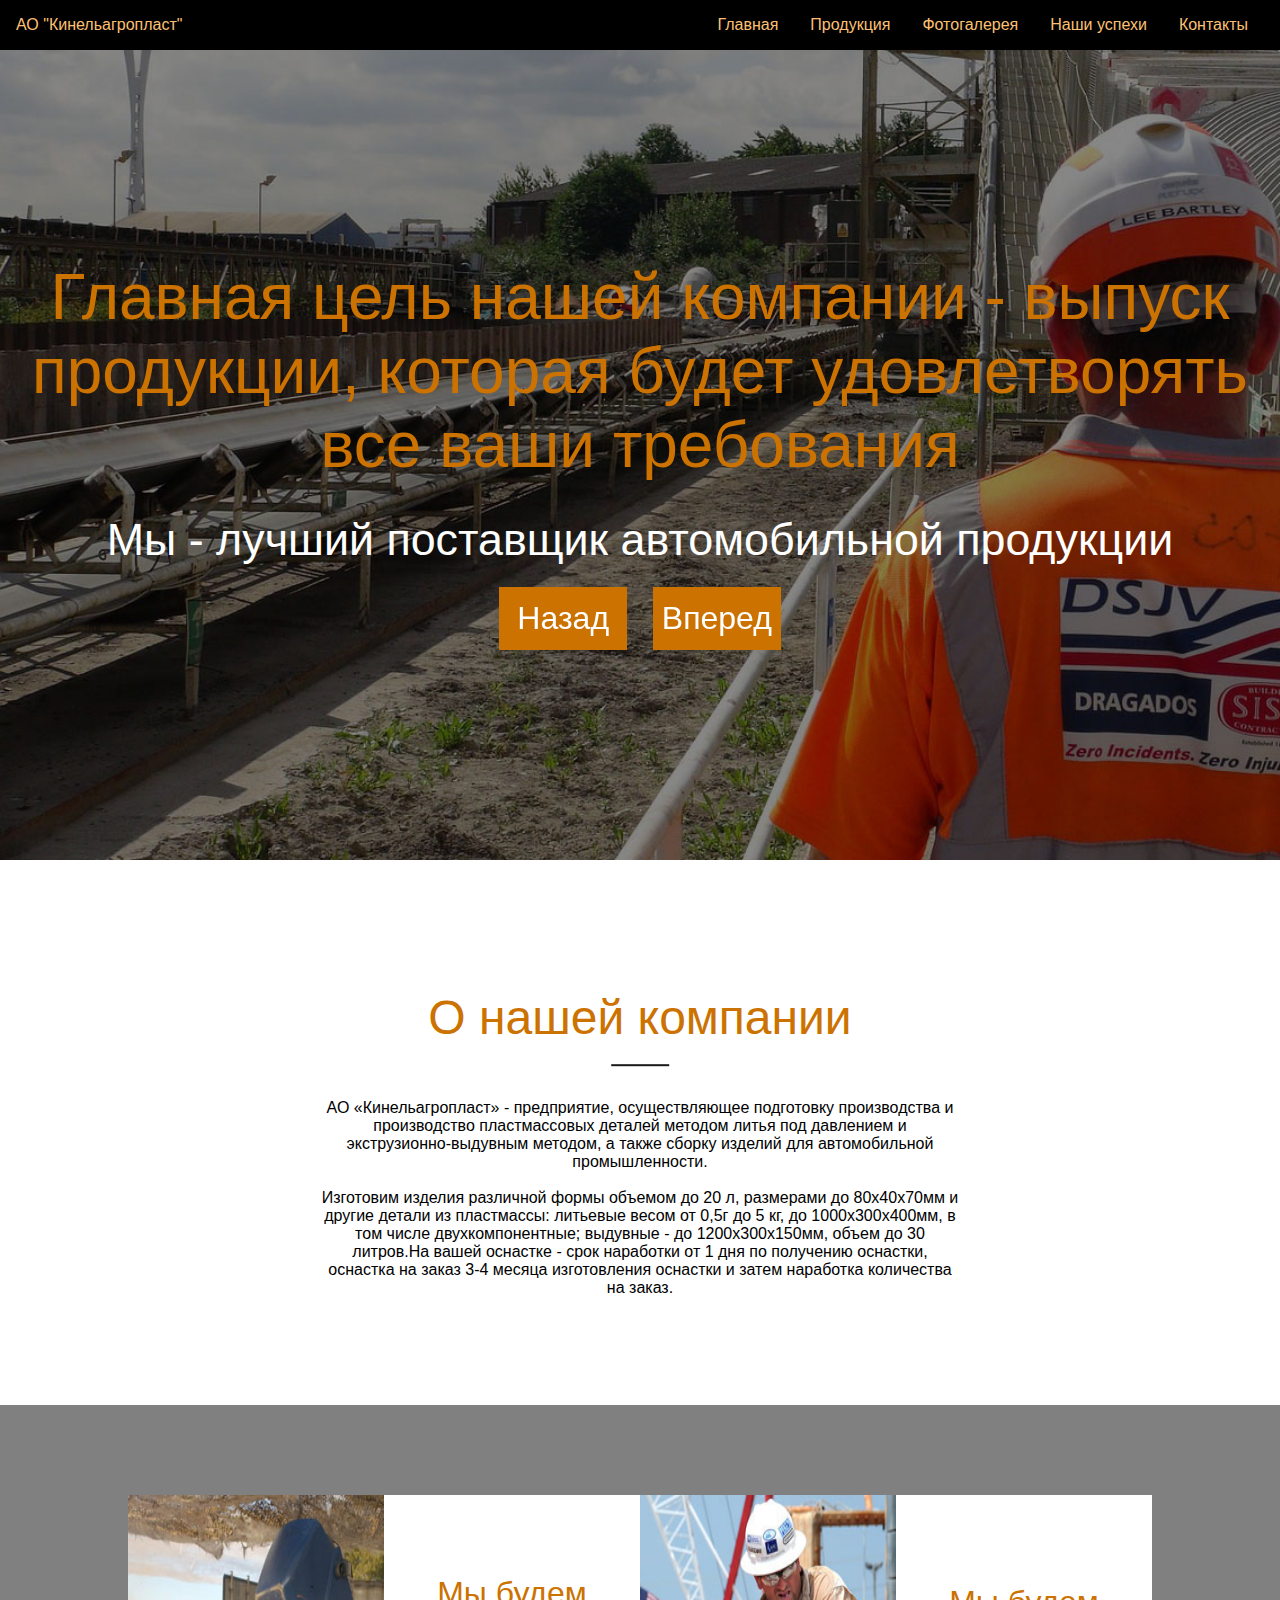
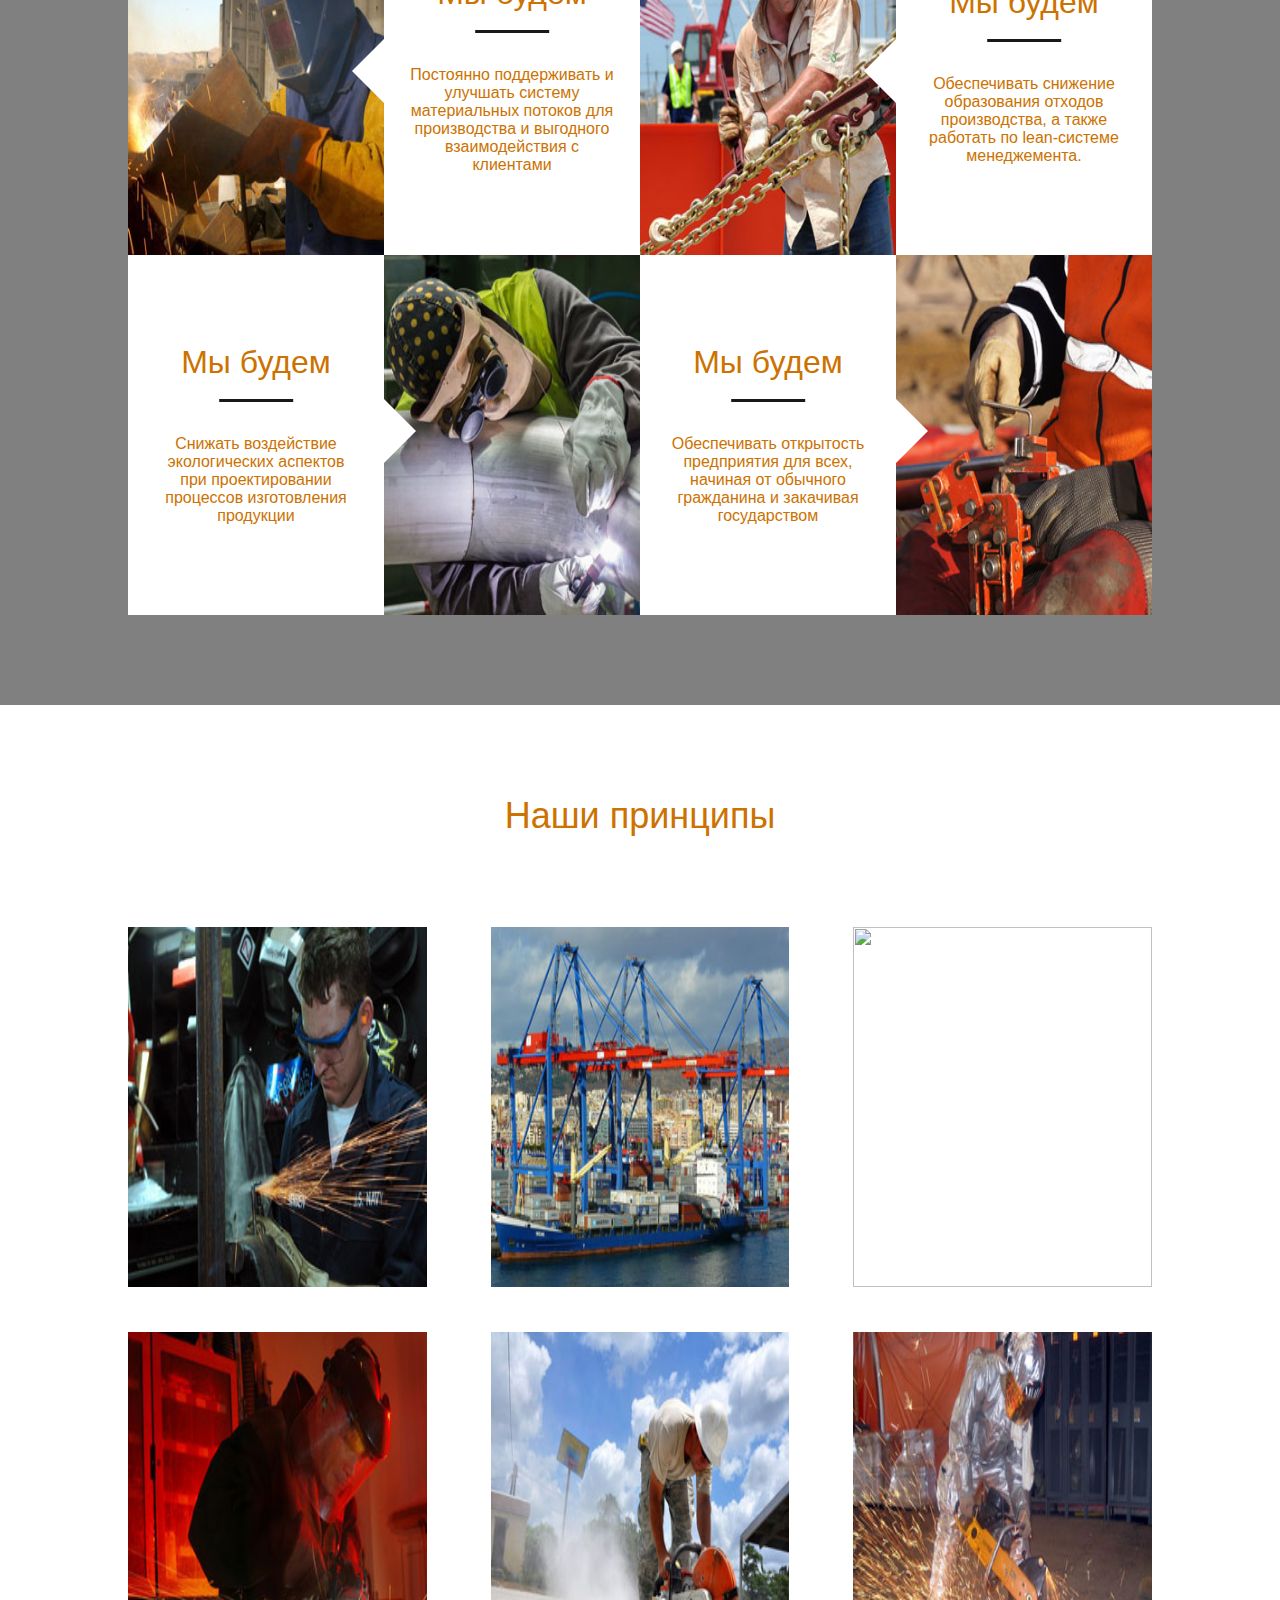
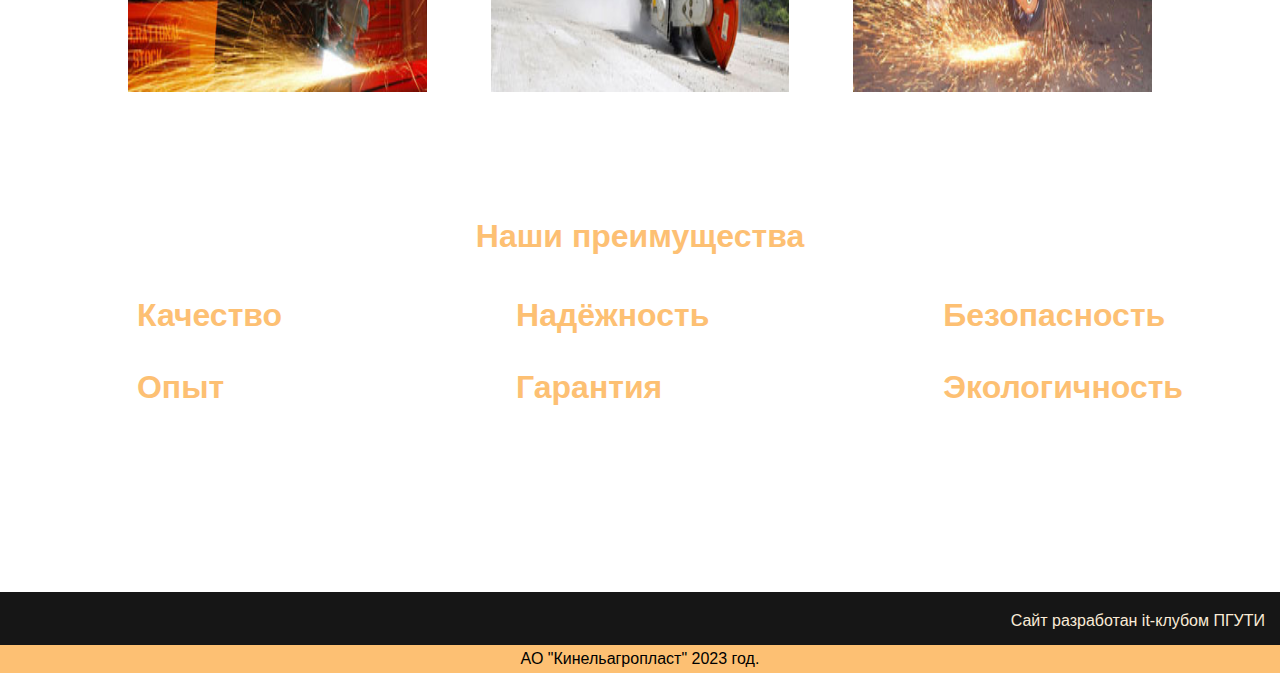
==== index.html @ 016de5d0 "delete form" ====
<!DOCTYPE html>
<html lang="ru">
<head>
	<meta charset="UTF-8">
	<meta name="viewport" content="width=device-width, initial-scale=1.0">
	<title>Главная</title>
    <link rel="stylesheet" href="css/normalize.css">
	<link rel="stylesheet" href="css/style.css">
</head>
<body>
	<div class="btn-up btn-up_hide"></div>   
	<nav class="top-nav">
        <div class="logo-nav">
            <a href="#">АО "Кинельагропласт"</a>
        </div>
        <input id="menu-toggle" type="checkbox" />
        <label class='menu-button-container' for="menu-toggle">
        <div class='menu-button'></div>
      </label>
        <ul class="menu">
            <li><a href="#">Главная</a></li>
            <li><a href="products.html">Продукция</a></li>
            <li><a href="gallery.html">Фотогалерея</a></li>
            <li><a href="achievements.html">Наши успехи</a></li>
            <li><a href="contactis.html">Контакты</a></li>
        </ul>
    </nav>
	<header class="main-header container">
		<section class="slider">
			<section class="slide container">
				<h1 class="slider-caption slider-caption-1">Главная цель нашей компании -
                    выпуск продукции, которая будет удовлетворять все ваши требования</h1>
				<h1 class="slider-caption slider-caption-2 slider-caption-off">Работаем только по лучшим менеджмент-системам мира...</h1>
				<h1 class="slider-caption slider-caption-3 slider-caption-off">КинельАгропласт</h1>
				<p class="slider-description slider-description-1">Мы - лучший поставщик автомобильной продукции</p>
				<p class="slider-description slider-description-2 slider-description-off">... и заботимся об окружающей среде</p>
				<p class="slider-description slider-description-3 slider-description-off">Работаем на качество</p>
				<div class="details-btns container">
					<a class="detail-link back-btn"><span class="detail-link-text">Назад</span></a>
					<a class="detail-link forward-btn"><span class="detail-link-text">Вперед</span></a>
				</div>
			</section>
		</section>
	</header>
	<main>
		<section class="about-us container">
			<div class="about-us-block">
				<h2 class="about-us-caption">О нашей компании</h2>
				<p class="about-us-description">АО «Кинельагропласт» - предприятие, осуществляющее подготовку производства и производство пластмассовых деталей методом литья под давлением и экструзионно-выдувным методом, а также сборку изделий для автомобильной промышленности.</p>
				<p class="about-us-description">Изготовим изделия различной формы объемом до 20 л, размерами до 80х40х70мм и другие детали из пластмассы: литьевые весом от 0,5г до 5 кг, до 1000х300х400мм, в том числе двухкомпонентные; выдувные - до 1200х300х150мм, объем до 30 литров.На вашей оснастке - срок наработки от 1 дня по получению оснастки, оснастка на заказ 3-4 месяца изготовления оснастки и затем наработка количества на заказ.</p>
			</div>
		</section>
		<section class="block-information container">
			<ul class="information-items">
				<li class="information-item information-item-img"><img src="./img/12.jpg"></li>
				<li class="information-item information-item-description">
					<h3 class="information-item-caption">Мы будем</h3>
					<p class="information-item-paragraph">
                        Постоянно поддерживать и улучшать систему материальных потоков для производства
                        и выгодного взаимодействия с клиентами
                    </p>
				</li>
				<li class="information-item information-item-img"><img src="./img/13.jpg"></li>
				<li class="information-item information-item-description">
					<h3 class="information-item-caption">Мы будем</h3>
					<p class="information-item-paragraph">
                        Обеспечивать снижение образования отходов производства, а также работать
                        по lean-системе менеджемента.
                    </p>
				</li>
				<li class="information-item information-item-description">
					<h3 class="information-item-caption">Мы будем</h3>
					<p class="information-item-paragraph">
                        Снижать воздействие экологических аспектов при проектировании процессов
                        изготовления продукции
                    </p>
				</li>
				<li class="information-item information-item-img"><img src="./img/14.jpg"></li>
				<li class="information-item information-item-description">
					<h3 class="information-item-caption">Мы будем</h3>
					<p class="information-item-paragraph">
                        Обеспечивать открытость предприятия для всех,
                        начиная от обычного гражданина и закачивая государством
                    </p>
				</li>
				<li class="information-item information-item-img"><img src="./img/15.jpg"></li>
			</ul>
		</section>
		<section class="product-gallery container">
			<div class="product-gallery-block">
				<h2 class="product-gallery-caption"><a href="gallery.html">Наши принципы</a></h2>
				<ul class="product-gallery-items">
				<li class="gallery-item">
					<img src="img/g1.jpg" alt="" class="gallery-item-img">
					<div class="gallery-item-information">
						<h3 class="gallery-information-caption">КинельАгропласт</h3>
						<p class="gallery-information-description">Работает только со специалистами</p>
					</div>
				</li>
				<li class="gallery-item">
					<img src="img/g2.jpg" alt="" class="gallery-item-img">
					<div class="gallery-item-information">
						<h3 class="gallery-information-caption">КинельАгропласт</h3>
						<p class="gallery-information-description">Соблюдает все экологические нормы на предприятии</p>
					</div>
				</li>
				<li class="gallery-item">
					<img src="img/g3.webp" alt="" class="gallery-item-img">
					<div class="gallery-item-information">
						<h3 class="gallery-information-caption">КинельАгропласт</h3>
						<p class="gallery-information-description">Соблюдает все нормы безопасного труда на рабочем месте</p>
					</div>
				</li>
				<li class="gallery-item">
					<img src="img/g4.jpg" alt="" class="gallery-item-img">
					<div class="gallery-item-information">
						<h3 class="gallery-information-caption">КинельАгропласт</h3>
						<p class="gallery-information-description">Отвечает за качество</p>
					</div>
				</li>
				<li class="gallery-item">
					<img src="img/g5.jpg" alt="" class="gallery-item-img">
					<div class="gallery-item-information">
						<h3 class="gallery-information-caption">КинельАгропласт</h3>
						<p class="gallery-information-description">
                            Содействует проявлению личных способностей и инициативы каждого работника
                        </p>
					</div>
				</li>
				<li class="gallery-item">
					<img src="img/g6.jpg" alt="" class="gallery-item-img">
					<div class="gallery-item-information">
						<h3 class="gallery-information-caption">КинельАгропласт</h3>
						<p class="gallery-information-description">
                            Способствует профессиональному росту персонала посредством систематического обучения, повышения
                            квалификации, опыта и мотивации
                        </p>
					</div>
				</li>
			</ul>
			</div>
		</section>
		<aside>
        <div class="services-bottom">
            <div class="advantagesWrapper">
                <div class="advantagesTittle">
                    <h1>Наши преимущества</h1>
                </div>
                <div class="advantages">
                    <div class="benefitGrop">
                        <div class="advantage">
                            <div class="circle">
                                <img src="#" alt="" />
                            </div>
                            <div class="textInfo">
                                <div class="advantageTitle">
                                    <h1>Качество</h1>
                                </div>
                            </div>
                        </div>
                        <div class="advantage">
                            <div class="circle">
                                <img src="#" alt="" />
                            </div>
                            <div class="textInfo">
                                <div class="advantageTitle">
                                    <h1>Опыт</h1>
                                </div>
                            </div>
                        </div>
                    </div>
                    <div class="benefitGrop">
                        <div class="advantage">
                            <div class="circle">
                                <img src="#" alt="" />
                            </div>
                            <div class="textInfo">
                                <div class="advantageTitle">
                                    <h1>Надёжность</h1>
                                </div>
                            </div>
                        </div>
                        <div class="advantage">
                            <div class="circle">
                                <img src="#" alt="" />
                            </div>
                            <div class="textInfo">
                                <div class="advantageTitle">
                                    <h1>Гарантия</h1>
                                </div>
                            </div>
                        </div>
                    </div>
                    <div class="benefitGrop">
                        <div class="advantage">
                            <div class="circle">
                                <img src="#" alt="" />
                            </div>
                            <div class="textInfo">
                                <div class="advantageTitle">
                                    <h1>Безопасность</h1>
                                </div>
                            </div>
                        </div>
                        <div class="advantage">
                            <div class="circle">
                                <img src="#" alt="" />
                            </div>
                            <div class="textInfo">
                                <div class="advantageTitle">
                                    <h1>Экологичность</h1>
                                </div>
                            </div>
                        </div>
                    </div>    
                </div>
            </div>
        </div>
    </aside>
	</main>
	<footer class="footer">
        <div class="fourth-container">
            <div class="links">
                <div class="link"><a href="https://vk.com/itclub_psuti">Сайт разработан it-клубом ПГУТИ</a></div>
            </div>
        </div>
    </footer>
    <div class="underFooter">
        <p>АО "Кинельагропласт" 2023 год.</p>
    </div>
	<script src="js/script.js"></script>
	<script src="js/scroll.js"></script>
</body>
</html>
---- css/style.css ----
/* Container */
.container {
	display: flex;
	justify-content: center;
	align-items: center;
}


		/*Main-header*/
.main-header {
	min-height: 90vh;
	color: #ffffff;
	background-color: #000000;
	background-size: cover;
	background-image: url(../img/4.jpg);
	background-position: 0 10%;
}

.header-block {
	min-height: 45vh;

}

		/*Slider*/

.slider {
	flex-direction: column;
}


.slider p {
	margin: 0 0 0.5em 0;
	font-size: 2.8em;
	font-weight: 400;
}

.slider a {
	font-size: 2em;
	font-weight: 400;
	color: #ffffff;
}

@media (max-width: 750px) {
	.slider p {
		font-size: 1.5em;
	}

	.slider a {
		font-size: 1.5em;
	}
}


.slider-caption {
	/*transition: opacity 500ms ease-in-out 0s;*/
	position: relative;
	transition-property: opacity;
	transition-duration: 0.6s;
	transition-timing-function: ease-in-out;
	opacity: 1;
	margin: 0 0 0.5em 0;
	font-family: "Righteous", cursive;
	font-size: 4em;
	font-weight: 300;
	text-align: center;
	color: #CC7200;
}

@media (max-width: 750px) {
	.slider-caption {
		font-size: 2em;
		font-weight: 300;
	}
}

.slider-description {
	position: relative;
	transition-property: opacity;
	transition-duration: 0.6s;
	transition-timing-function: ease-in-out;
	text-align: center;
	opacity: 1;
}

.slider-caption-off, .slider-description-off {
	opacity: 0;
	position: absolute;
    white-space: nowrap;
    width: 1px;
    height: 1px;
    overflow: hidden;
    border: 0;
    padding: 0;
    clip: rect(0 0 0 0);
    clip-path: inset(50%);
    margin: -1px;
}

.slide {
	flex-direction: column;
	flex-wrap: wrap;
	min-height: 40vh;
	padding: 0 2vw 0 2vw;
}

.details-btns {
	flex-wrap: wrap;
	min-width: 20vw;
}


.detail-link {
	display: flex;
	flex-direction: row;
	align-content: center;
	justify-content: center;
	position: relative;
	transform: translateZ(0);
	min-width: 10vw;
	min-height: 7vh;
	margin-right: 2vw;
	padding: 0;
	text-decoration: none;
	background-color: #CC7200;
	box-shadow: 0 0 1px rgba(0, 0, 0, 0);
	border: 0;
}

@media (max-width: 750px) {
	.detail-link {
		min-width: 25vw;
	}
}

.detail-link::before {
	content: "";
	position: absolute;
	z-index: -1;
	top: 0;
	left: 0;
	right: 0;
	bottom: 0;
	transform: scale(0);
	transition-property: transform;
	transition-duration: 0.3s;
	transition-timing-function: ease-out;
	background-color: #666666;
}

.detail-link:hover {
	border: 0;
	outline: 0;
}

.detail-link:hover::before, .detail-link:focus::before, .detail-link:active::before {
	transform: scale(1);
}

.detail-link:last-child {
	margin: 0;
}

.detail-link-text {
	display: flex;
	align-items: center;
	cursor: pointer;
}

		/*About-us*/

.about-us {
	min-height: 60vh;
	padding: 10vh 5vw;
	background-color: #ffffff; /*for grid*/
}
.about-us-block {
	width: 50vw;
}

@media (max-width: 700px) {
	.about-us-block {
		width: auto;
	}

}


.about-us-caption {
	position: relative;
	margin-bottom: 4vh;
	padding-bottom: 2vh;
	font-size: 3em;
	font-weight: 500;
	text-align: center;
	color: #CC7200;
}

.about-us-caption::before {
	content: "";
	position: absolute;
	top: 100%;
	left: 50%;
	transform: translate(-50%, 50%);
	opacity: 0.9;
	width: 1.2em;
	height: 0.05em;
	background-color: #000000;
}

@media (max-width: 700px) {
	.about-us-caption::before {
		top: 100%;
	}

}

.about-us-description {
	margin-bottom: 2vh;
	text-align: center;
}




		/*Block-information*/

.block-information {
	padding: 10vh 5vw;
	background-color: gray;
}

.information-items {
	display: grid;
	grid-template-columns: repeat(4, 1fr);
	grid-auto-rows: minmax(40vh, auto);
	width: 80vw;
	min-height: 50vh;
	margin: 0;
	padding: 0;
	list-style: none;
	background-color: white; /*for grid*/
}

@media (max-width: 700px) {
	.information-items {
		grid-template-columns: none;
	}
}

.information-item {
	display: flex;
	flex-direction: column;
	align-items: center;
	justify-content: center;
	background-color: #ffffff;
}

.information-item * {
	margin: 0 0 4vh 0;
}

.information-item *:last-child {
	margin-bottom: 0;
}

.information-item-caption, .information-item-paragraph {
	color: #CC7200;
	text-align: center;
}

.information-item-caption {
	position: relative;
	padding-bottom: 2vh;
}


.information-item-caption::before {
	content: "";
	position: absolute;
	top: 100%;
	left: 50%;
	opacity: 0.9;
	width: 1.5em;
	height: 0.08em;
	transform: translateX(-50%);
	padding-left: 2vw;
	background-color: #000000;
}

.information-item-img {
	position: relative;
}

.information-item-img img {
	width: 100%;
	height: 100%;
}

.information-item-img:nth-child(odd)::before {
	content: "";
	position: absolute;
	top: 40%;
	right: 0;
	border-top: 2em solid transparent;
	border-right: 2em solid #ffffff;
	border-bottom: 2em solid transparent;
	border-left: 0;
}

.information-item-img:nth-child(even)::before {
	content: "";
	position: absolute;
	top: 40%;
	left: 0;
	border-top: 2em solid transparent;
	border-right: 0;
	border-bottom: 2em solid transparent;
	border-left: 2em solid #ffffff;
}

@media (max-width: 700px) {
	.information-item-img:nth-child(odd)::before {
		bottom: 0;
		right: 40%;
		border-right: 2em solid transparent;
		border-bottom: 2em solid #ffffff;
		border-left: 2em solid transparent;
	}

	.information-item-img:nth-child(even)::before {
		top: 0;
		left: 40%;
		border-right: 2em solid transparent;
		border-top: 2em solid #ffffff;
		border-left: 2em solid transparent;
	}
}

.information-item-img img {
	width: 100%;
	height: 100%;
}

.information-item-description {
	padding: 2vh 2vw;
}

.information-item-caption {
	font-size: 2em;
	font-weight: 100;
}

	/*Product-gallery*/

.product-gallery {
	padding: 10vh 10vw;
}

.product-gallery * {
	margin: 0;
}

.product-gallery-caption {
	margin-bottom: 10vh;
	text-align: center;
}



.product-gallery-caption a {
	font-size: 1.5em;
	font-weight: 300;
	text-decoration: none;
	color: #CC7200;
}

.product-gallery-items {
	display: grid;
	grid-template-columns: repeat(3, 1fr);
	grid-auto-rows: minmax(40vh, auto);
	grid-column-gap: 5vw;
	grid-row-gap: 5vh;
	position: relative;
	width: 80vw;
	min-height: 50vh;
	margin: 0;
	padding: 0;
	list-style: none;
}

@media (max-width: 700px) {
	.product-gallery-items {
		grid-template-columns: none;
	}
}

.gallery-item {
	position: relative;
	overflow: hidden;
}

.gallery-item img {
	width: 100%;
	height: 100%;
	transition-duration: 1s;
}

.gallery-item-information {
	position: absolute;
	top: 50%;
	left: 50%;
	z-index: 2;
	transition-delay: 0.2s;
	transition-duration: 0.3s;
	transform: translate(-50%, -50%);
	opacity: 0;
	padding: 0 2vw 0 2vw;
	text-align: center;
}

.gallery-item::before {
	content: "";
	position: absolute;
	top: 0;
    right: 0;
    bottom: 0;
    left: 0;
    z-index: 1;
    transition-duration: 0.2s;
	background-color: rgba(0,0,0,0);
}

.gallery-item:hover img {
	transform: scale(1.2);
}

.gallery-item:hover::before {
	background-color: rgba(0,0,0,0.8);
}

.gallery-information-caption {
	font-size: 2em;
	margin-bottom: 2vh;
}

.gallery-information-description {
	margin-bottom: 2vh;
	color: #ffffff;
}

.gallery-information-link {
	text-decoration: none;
	color: #CC7200;
}

@media (max-width: 700px) {
	.gallery-item-information .gallery-information-caption {
		font-size: 1em;
	}

	.gallery-item-information .gallery-information-description {
		font-size: 0.8em;
	}
}

.gallery-item:hover .gallery-item-information {
	opacity: 1;
}

		/*Products-content*/ /*products-types-items*/

.products {
	display: flex;
	flex-direction: column;
	align-items: center;
	padding: 10vh 5vw;
}

.products-caption {
	font-size: 2em;
}

.products-types-items {
	margin: 0;
	padding: 0;
	list-style: none;
}

.products-type-item {
	margin-bottom: 10vh;
}

.products-caption, .type-item-caption {
	text-align: center;
}

.products-caption {
	margin-bottom: 10vh;
}

.products-items {
	display: grid;
	grid-template-columns: repeat(3, 25vw);
	grid-column-gap: 2vw;
	grid-row-gap: 2vw;
	justify-content: center;
	margin: 0;
	padding: 0;
	list-style: none;
}

@media (max-width: 700px) {
	.products-items {
		grid-template-columns: none;
	}
}

.products-item {
	display: flex;
	flex-direction: column;
	justify-content: space-between;
	text-align: center;
}

.products-item:last-child {
	margin-right: 0;
}

.item-wrap-img {
	display: flex;
	align-items: center;
	min-height: 80vh;
}

.product-item-img {
	width: 100%;
}

.products-text {
	color: #CC7200;
}

		/*Gallery-page-content*/

.gallery-block {
	display: flex;
	flex-direction: column;
	align-items: center;
	padding-top: 10vh;
	padding-bottom: 10vh;
	text-align: center;
}

.gallery-block-caption {
	margin-bottom: 5vh;
}

.gallery-block-items {
	display: grid;
	grid-template-columns: repeat(auto-fill, minmax(20vw, 1fr));
	grid-column-gap: 5vw;
	grid-row-gap: 5vh;
	width: 80vw;
	margin: 0;
	padding: 0;
	list-style: none;
}

.gallery-block-img {
	cursor: pointer;
	width: 100%;
	margin-bottom: 5vh;
}

@media (max-width: 700px) {
	.gallery-block-items {
		grid-template-columns: none;
	}
}


/*navbar*/
.top-nav {
	display: flex;
	flex-direction: row;
	align-items: center;
	justify-content: space-between;
	background-color: #000;
	color: #fdc073;
	height: 50px;
	padding: 1em;
}
.logo-nav a{
	text-decoration:none;
	color: #fdc073;
}
.logo-nav a:hover{
	color: antiquewhite;
}
.menu {
	display: flex;
	flex-direction: row;
	list-style-type: none;
	margin: 0;
	padding: 0;
}

.menu > li {
	margin: 0 1rem;
	overflow: hidden;
}
.menu a{
	text-decoration:none;
	color: #fdc073;
}
.menu a:hover{
	color: antiquewhite;
}

.menu-button-container {
	display: none;
	height: 100%;
	width: 30px;
	cursor: pointer;
	flex-direction: column;
	justify-content: center;
	align-items: center;
}

#menu-toggle {
	display: none;
}
.menu-button,
.menu-button::before,
.menu-button::after {
	display: block;
	background-color: #fdc073;
	position: absolute;
	height: 4px;
	width: 30px;
	transition: transform 400ms cubic-bezier(0.23, 1, 0.32, 1);
	border-radius: 2px;
}

.menu-button::before {
	content: '';
	margin-top: -8px;
}

.menu-button::after {
	content: '';
	margin-top: 8px;
}

#menu-toggle:checked + .menu-button-container .menu-button::before {
	margin-top: 0px;
	transform: rotate(405deg);
}

#menu-toggle:checked + .menu-button-container .menu-button {
	background: rgba(255, 255, 255, 0);
}

#menu-toggle:checked + .menu-button-container .menu-button::after {
	margin-top: 0px;
	transform: rotate(-405deg);
}

@media (max-width: 850px) {
	.menu-button-container {
		display: flex;
	}

	.menu {
		position: absolute;
		z-index: 100;
		top: 0;
		margin-top: 50px;
		left: 0;
		flex-direction: column;
		width: 100%;
		justify-content: center;
		align-items: center;
	}
	#menu-toggle ~ .menu li {
		height: 0;
		margin: 0;
		padding: 0;
		border: 0;
		transition: height 400ms cubic-bezier(0.23, 1, 0.32, 1);
	}
	#menu-toggle:checked ~ .menu li {
		border: 1px solid #333;
		height: 2.5em;
		padding: 0.5em;
		transition: height 400ms cubic-bezier(0.23, 1, 0.32, 1);
	}
	.menu > li {
		display: flex;
		justify-content: center;
		margin: 0;
		padding: 0.5em 0;
		width: 100%;
		color: white;
		background-color: #222;
	}
	.menu > li:not(:last-child) {
		border-bottom: 1px solid #444;
	}
}

/*advantages*/
.benefitGrop{
	margin: 0 auto;
	align-items: center;
	text-align: center;
}
.advantages{
	display: flex;
	align-items: center;
  	justify-content: center;
	margin: 0 auto;
}
.advantage{
	display: flex;
	gap: 5px;
	padding: 15px;
	margin-top: 5px;
	margin-bottom: 5px;
	/*background-color: #616161;*/
	border-radius: 5px;
	border-color: black;
}
.advantage:hover{
	/*background-color: rgb(110, 110, 110);*/
}
.advantagesTittle{
	text-align: center;
	color: #fdc073;
}
.advantageText{
	color: antiquewhite;
}

.advantageTitle{
	color: #fdc073;
}

.advantageTitle h1 {
	margin: 0;
}

.circle {
	width: 35px;
	height: 35px;
	overflow: hidden;
	background: #fff;
	padding: 5px;
	border-radius: 50%;
}
.circle img {
	display: block;
	width:100%;
	border-radius: 50%;
}
/*footer*/
.footer{
	width: 100%;
	padding: 15px;
	background-color: #161616;
	display: flex;
	justify-self: start;
    	justify-content: end;
}
.links-title h3{
	color: #fdc073;
}

.link{
	padding-top: 5px;
}
.link a{
	text-decoration: none;
	color: antiquewhite;
}
.link a:hover{
	color: #fdc073;
}
.email{
	margin-top: 2%;
	display: grid;
	grid-template-columns: 2fr 17fr 3fr;
	padding: 5px;
	background-color: #2b2b2b;
	border-radius: 10px;
	width: calc(100% / 1.5);
}

.email .envelope{
	width: 35px;
	height: 35px;
	overflow: hidden;
	padding: 10px 10px 10px 5px;
}
.email input{
	background-color: #2b2b2b;
	color: antiquewhite;
	width: 75%;
	border-style: none;
	outline: 0;
	outline-offset: 0;
}

.btn{
	text-align: center;
	width: 35px;
	height: 35px;
	overflow: hidden;
	background: #616161;
	padding: 5px;
	border-radius: 50%;
}
.media{
	padding: 5px;
	display: flex;
}
.media > div{
	margin: 5px;
}
.underFooter{
	padding: 5px;
	width: 100%;
	background-color: #fdc073;
	text-align: center;
}
.underFooter p{
	margin: 0 auto;
}
.btn:hover{
	color: antiquewhite;
	filter: drop-shadow(0 0 20px antiquewhite);
}
.inputSub[type=submit]{
	box-sizing: border-box;
	width: 100%;
	height: 100%;
	background-color: #616161;
	border:0 none;
	cursor:pointer;
}

.services-bottom{
	background:url(../img/banner.jpg) no-repeat fixed;
	background-size:cover;
	-webkit-background-size:cover;
	-moz-background-size:cover;
	-o-background-size:cover;
	-ms-background-size:cover;
	min-height: 410px;
	padding: 15px 0 5px 0;
}
/*Контакты*/
.contactsPage{
	background-color: #2b2b2b;
	padding: 15px;
}
.formWrapper{
	width: 100%;
}
.contactsTitle{
	padding: 15px;
	padding-top: 0px;
	text-align: center;
	color: #fdc073;
}
.formTitle{
	padding: 5px;
	color: #fdc073;
}
.formTitle h3{
	margin: 0;
	padding: 0;
}
.formWrapper{
	padding: 15px;
	background-color: #616161;
	border-radius: 15px;
}
.inputField{
	padding: 2px;
	width: 100%;
}

.formInput{
	width: 35%;
	padding: 5px;
	background-color: antiquewhite;
	border-radius: 15px;
	outline: 0;
	outline-offset: 0;
}
.textPlace{
	margin-top: 1%;
	color: #fdc073;
}
.textPlace textarea{
	width: 100%;
	height:250px;
	background-color: antiquewhite;
	border-radius: 15px;
	outline:none;
	padding: 5px;
	border: 1px solid rgb(0, 0, 0);
	box-sizing: border-box;
	resize: none;
}

.submitWrapper input{
	color: black;
	border-color: #adff2f;
	background-color: #84be2e;
	border: none;
	outline: none;
	font-size: 16px;
	font-weight: 600;
	text-align: center;
	border-radius: 5px;
	padding: 5px;
}
.submitWrapper input:hover{
	transition: 0.3s;
	color: white;
	border-radius: 15px;
	filter: drop-shadow(0 0 5px #adff2f);
}
.map{
	height: 100%;
}
.map iframe{
	width: 100%;
	height: 100%;
	border-radius: 15px;
}
.contactsPageContainer{
	display: grid;
	grid-template-columns: 5fr 5fr;
	gap: 10px;
}
.contactInfo{
	margin-top: 1%;
}
.contactInfoTitle{
	color: #fdc073;
	text-align: center;
}
.management{
	padding: 5px;
	color: antiquewhite;
}
.adressElement{
	padding: 5px;
}
.adress p{
	margin: 0;
	color: antiquewhite;
}
.adress a{
	text-decoration: none;
	color: antiquewhite;
}
.adress a:hover{
	color: #fdc073;
}
.phone{
	padding: 0;
}
.phone a{
	text-decoration:none;
	color: antiquewhite;
}
.phone a:hover{
	color: #fdc073;
}
.smartDirectoryWrapper{
	display: none;
}
.smartDirectory{
	margin-top: 2%;
	background-color: #616161;
	border-radius: 5px;
	display: flex;
	gap: 10px;
	padding: 5px;
}
select{
	background-color: antiquewhite;
	border-radius: 5px;
}
option{
	border-radius: 5px;
	background-color: antiquewhite;
}
option:hover{
	background-color: #fdc073;
}
.smartLine a{
	text-decoration:none;
	color: antiquewhite;
}
.smartLine p{
	color: antiquewhite;
}
#p {
	color: antiquewhite;
}
.smartLine a:hover{
	color: #fdc073;
}
/*Наши достижения*/
.achivementsWrapper{
	background-color: #2b2b2b;
	padding: 10px;
}
.achivementsTitle h1{
	background-color: #2b2b2b;
	padding: 10px;
	text-align: center;
	color: #fdc073;
	margin: 0 auto;
}
.achivementsСontainer {
	display: grid;
	grid-gap: 5px;
	grid-template-columns: repeat(auto-fit, minmax(355px, 1fr));
	grid-template-rows: repeat(2, 500px);
}
.achivementsСontainer > .achivement > img {
	width: 100%;
	height: 100%;
	object-fit: cover;
}
.achivement:hover{
	transition: 1s;
	transform: scale(1.1);
}

@media (max-width: 850px) {
	.achivementsСontainer {
		display: block;
	}
	.email{
		width: 50%;
		grid-template-columns: 2fr 30fr 2fr;
	}
	.footer{
		display: block;
	}
	.advantages{
		display: block;
	}
	.contactsPageContainer{
		display: block;
	}
	.contactsPage{
		padding-top: 0px;
	}
	.contactsTitle{
		padding-top: 5px;
	}
	.submitWrapper{
		text-align: center;
		padding-bottom: 5px;
	}
	.formInput{
		width: 90%;
	}
	.map{
		margin-top: 3%;
		height: 350px;
	}
	.formWrapper{
		width: 100%;
		padding: 5px;
	}
	.formTitle{
		text-align: center;
	}
	.textPlace{
		text-align: center;
	}
	.management{
		display: none;
	}
	.smartDirectoryWrapper{
		display: block;
	}
}






/*For orange text = Righteous*/

		/*Personal settings*/
* {
	box-sizing: border-box;
	font-family: 'Open Sans', sans-serif !important;
}

.popup-img {
	position: fixed;
	top: 25%;
	right: 25%;
	left: 25%;
	z-index: 9999;
	display: flex;
	flex-direction: column;
	width: 40vw;
	height: 40vh;
	margin: 0 auto;
}



.popup-img-close::before {
	content: "";
	position: fixed;
	z-index: 9999;
	right: 25%;
	transform: rotate(-45deg);
	width: 1vw;
	height: 5vh;
	cursor: pointer;
	background-color: #ffffff;
}

.popup-img-close::after {
	content: "";
	position: fixed;
	z-index: 9999;
	right: 25%;
	transform: rotate(45deg);
	width: 1vw;
	height: 5vh;
	cursor: pointer;
	background-color: #ffffff;
}

@media (min-width: 701px) {
	.popup-img-close::before, .popup-img-close::after {

		width: 1vw;
		height: 6vh;
	}
}

@media (max-width: 700px) {
	.popup-img {
		width: 80vw;
		height: 80vh;
		transform: translate(-18%, -15%);
	}

	.popup-img-close::before, .popup-img-close::after {
		right: 0;
		width: 1vw;
		height: 4vh;
	}
}

.popup-slider-img {
	width: 100%;
	height: 100%;
}

.prev::before, .next::before,
.prev::after, .next::after {
	cursor: pointer;
}

.next::before {
	content: "";
	display: block;
	position: fixed;
	z-index: 9999;
	top: 50%;
	right: 20%;
	transform: rotate(-40deg);
	width: 0.5vw;
	height: 6vh;
	background: #ffffff;
}

.next::after {
	content: "";
	display: block;
	position: fixed;
	z-index: 9999;
	top: 54%;
	right: 20%;
	transform: rotate(40deg);
	width: 0.5vw;
	height: 6vh;
	background: #ffffff;
}

.prev::before {
	content: "";
	display: block;
	position: fixed;
	z-index: 9999;
	top: 50%;
	left: 20%;
	transform: rotate(40deg);
	width: 0.5vw;
	height: 6vh;
	background: #ffffff;
}

.prev::after {
	content: "";
	display: block;
	position: fixed;
	z-index: 9999;
	top: 54%;
	left: 20%;
	transform: rotate(-40deg);
	width: 0.5vw;
	height: 6vh;
	background: #ffffff;
}

@media (max-width: 700px) {
	.next::before {
		content: "";
		display: block;
		position: fixed;
		z-index: 9999;
		top: 26%;
		right: -5%;
		transform: rotate(-40deg);
		width: 0.5vw;
		height: 5vh;
		background: #ffffff;
	}

	.next::after {
		content: "";
		display: block;
		position: fixed;
		z-index: 9999;
		top: 31%;
		right: -5%;
		transform: rotate(40deg);
		width: 0.5vw;
		height: 5vh;
		background: #ffffff;
	}

	.prev::before {
		content: "";
		display: block;
		position: fixed;
		z-index: 9999;
		top: 26%;
		left: -5%;
		transform: rotate(40deg);
		width: 0.5vw;
		height: 5vh;
		background: #ffffff;
	}

	.prev::after {
		content: "";
		display: block;
		position: fixed;
		z-index: 9999;
		top: 31%;
		left: -5%;
		transform: rotate(-40deg);
		width: 0.5vw;
		height: 5vh;
		background: #ffffff;
	}
}

.overlay::before {
	content: "";
	position: fixed;
	top: 0;
	right: 0;
	left: 0;
	bottom: 0;
	z-index: 9998;
	background-color: #3f3e3f;
	opacity: 0.5;
}

html, body {
	margin: 0;
	padding: 0;
	font-family: 'Open Sans', sans-serif !important;
}

h1,h2,h3,h4,h5,h6 {
	font-family: 'Open Sans', sans-serif !important;
	color: #fdc073;
}

.hidden {
	position: absolute;
	width: 0;
	height: 0;
	margin: 0;
	padding: 0;
	outline: none;
	overflow: hidden;
	opacity: 0;
}
.btn-up {
	z-index: 1;
	position: fixed;
	background-color: #fdc073;
	right: 20px;
	bottom: 0;
	border-top-left-radius: 8px;
	border-top-right-radius: 8px;
	cursor: pointer;
	display: flex;
	align-items: center;
	justify-content: center;
	width: 60px;
	height: 50px;
  }
  
  .btn-up::before {
	content: "";
	width: 40px;
	height: 40px;
	background: transparent no-repeat center center;
	background-size: 100% 100%;
	background-image: url("data:image/svg+xml,%3Csvg xmlns='http://www.w3.org/2000/svg' width='16' height='16' fill='%23fff' viewBox='0 0 16 16'%3E%3Cpath fill-rule='evenodd' d='M7.646 4.646a.5.5 0 0 1 .708 0l6 6a.5.5 0 0 1-.708.708L8 5.707l-5.646 5.647a.5.5 0 0 1-.708-.708l6-6z'/%3E%3C/svg%3E");
  }
  
  .btn-up_hide {
	display: none;
  }
  
  @media (hover: hover) and (pointer: fine) {
	.btn-up:hover {
	  background-color: #CC7200;
	}
  }
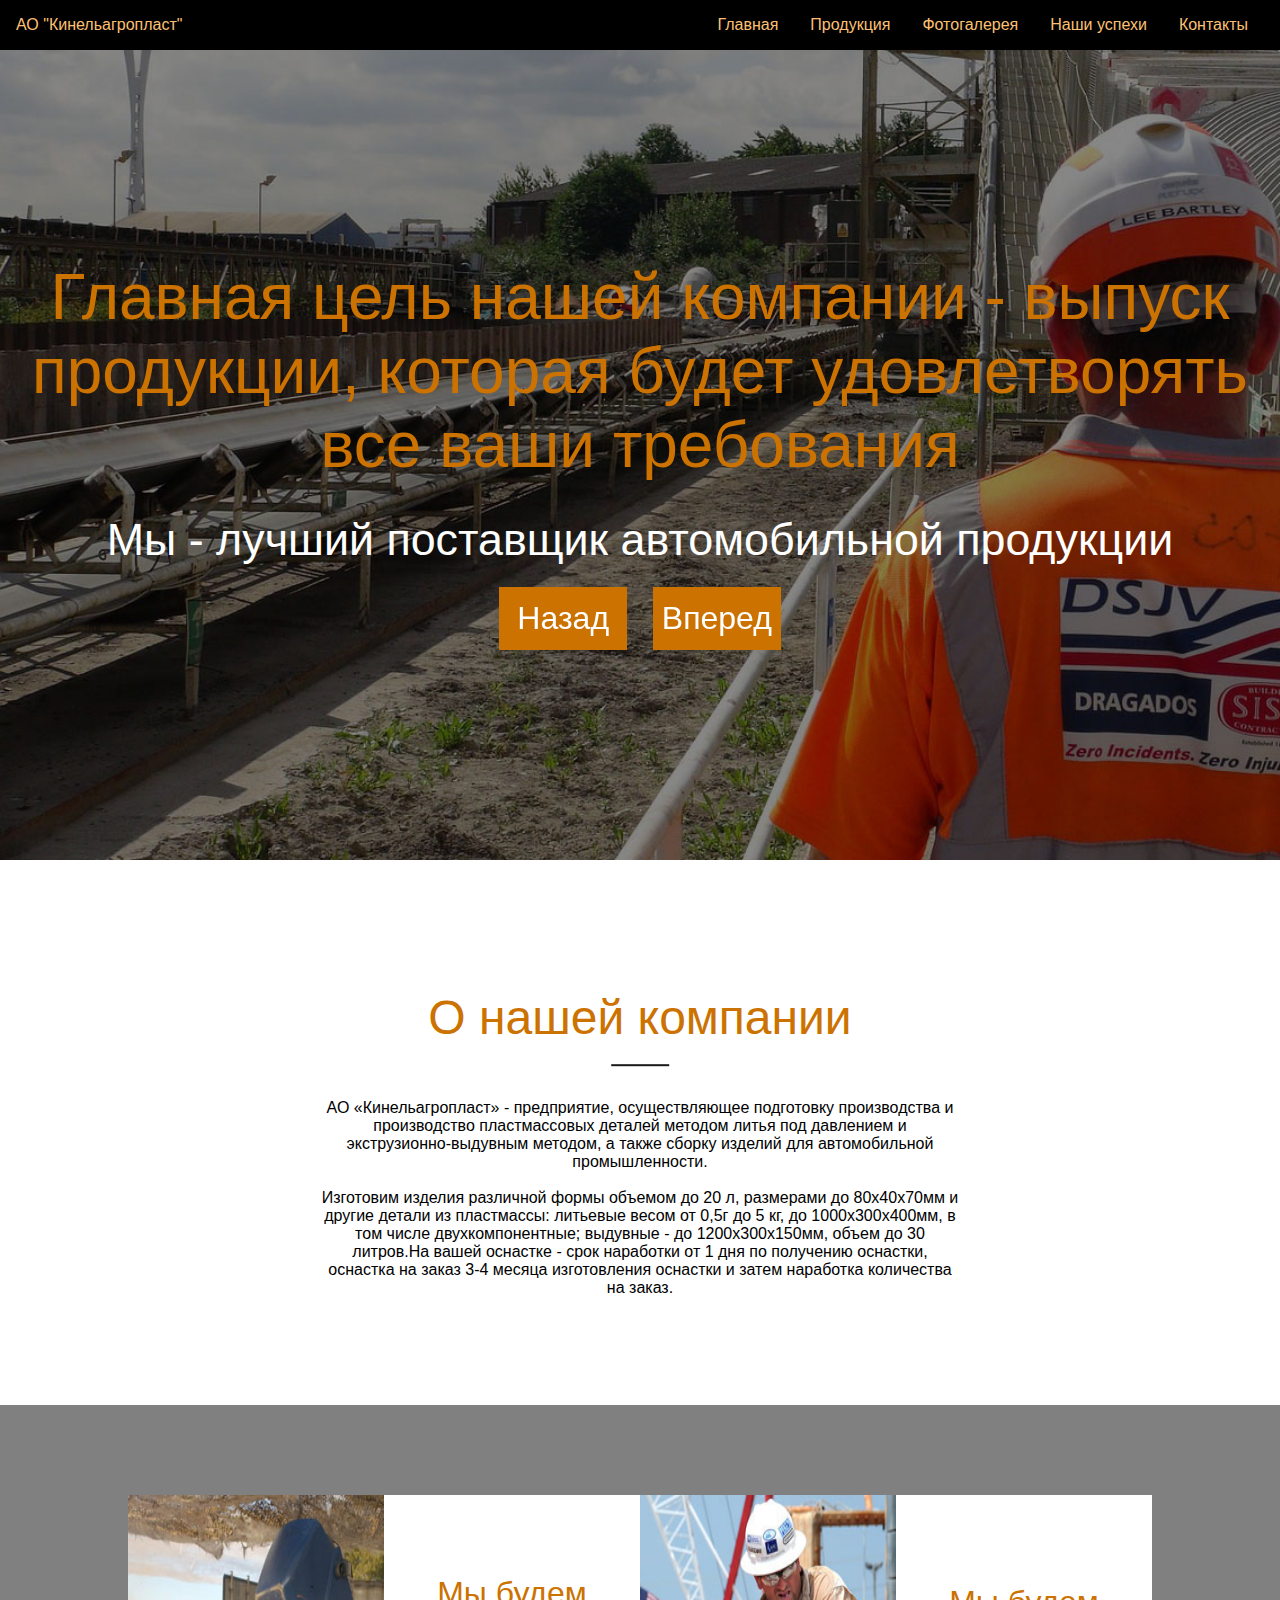
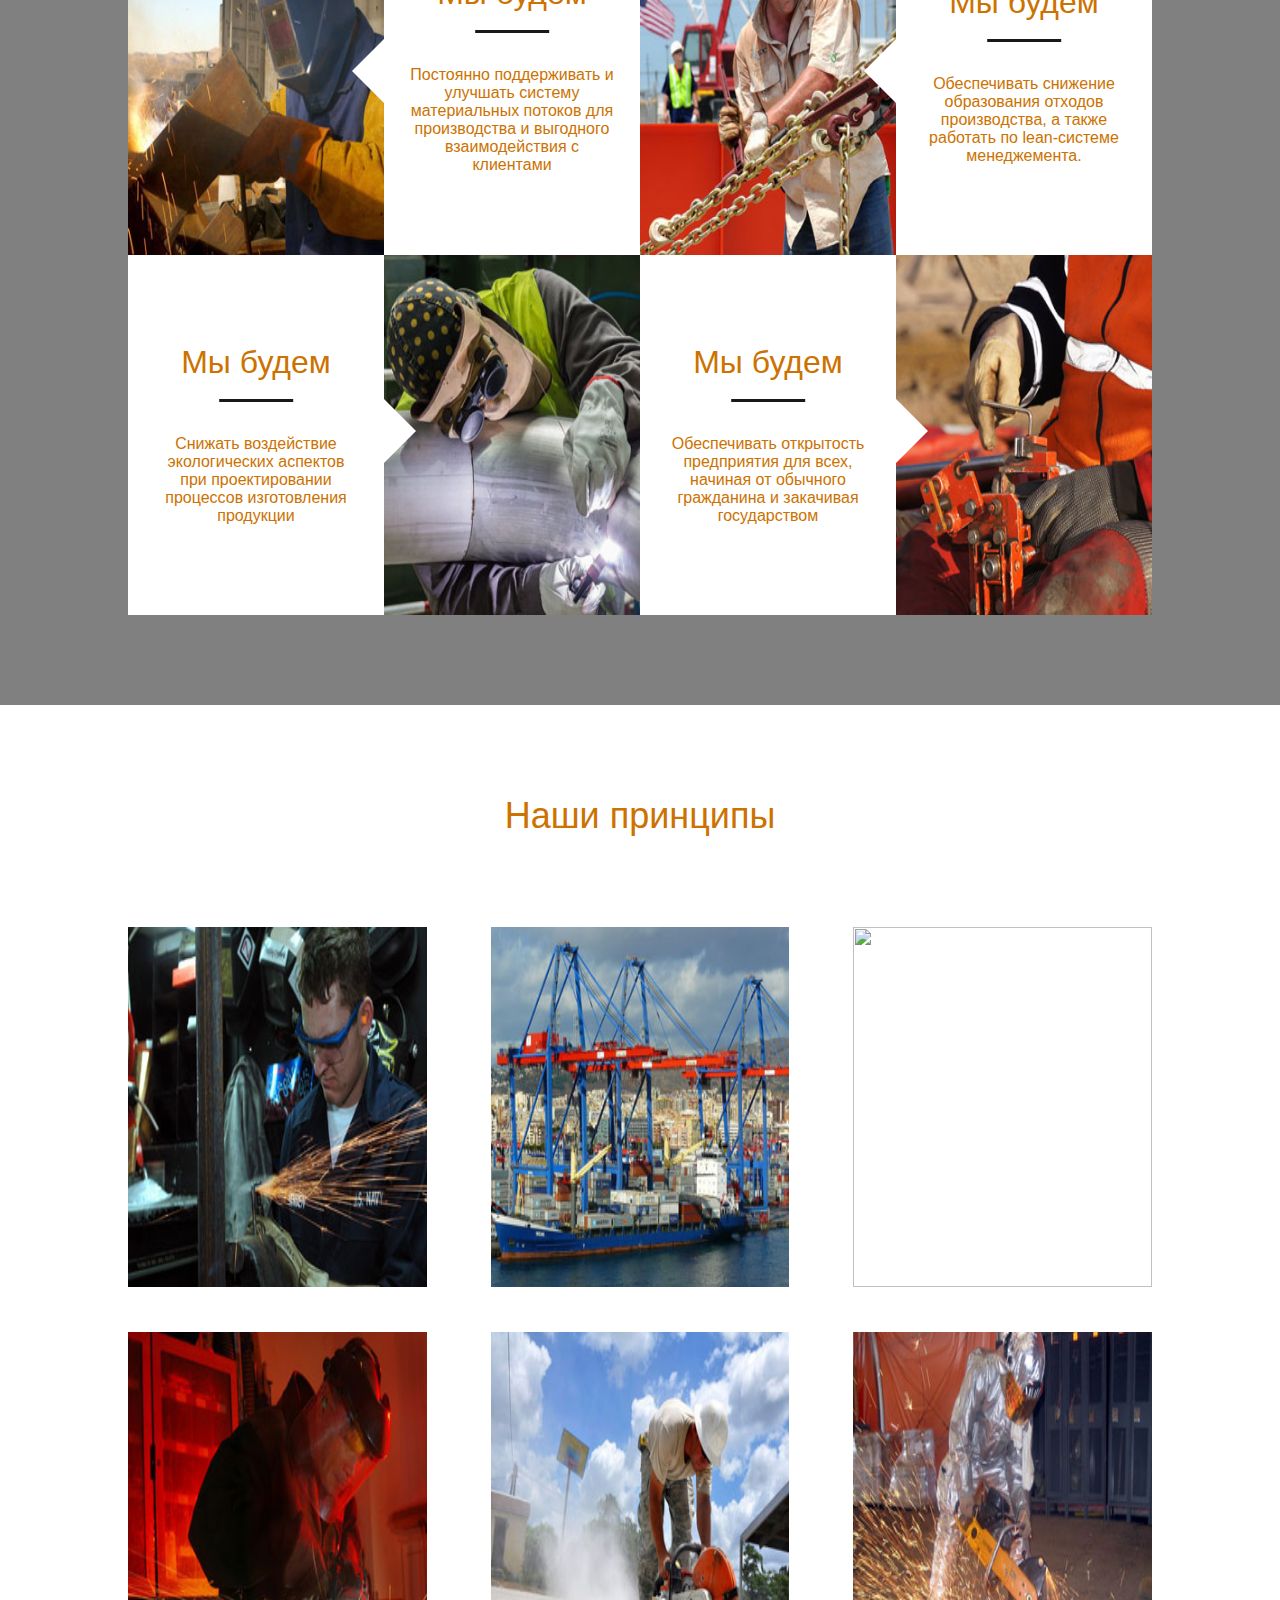
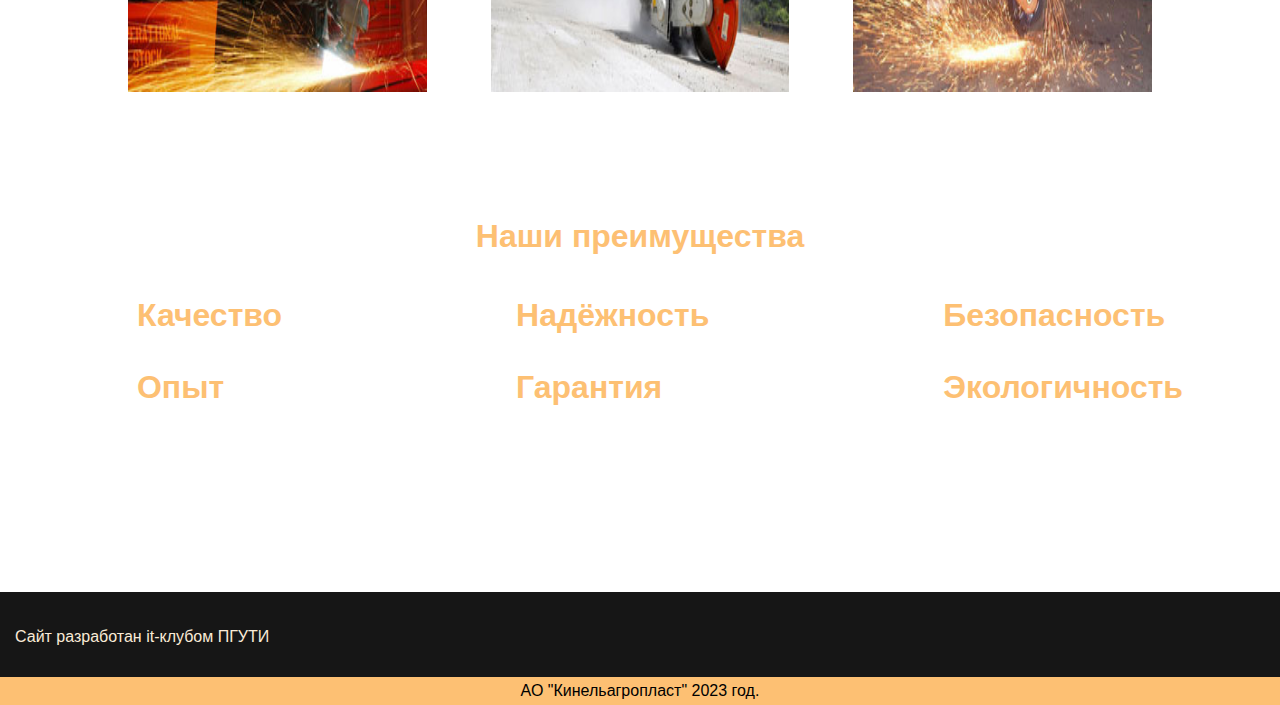
==== commit c4b2ef61: "link update" ====
--- a/index.html
+++ b/index.html
@@ -221,7 +221,7 @@
 	<footer class="footer">
         <div class="fourth-container">
             <div class="links">
-                <div class="link"><a href="https://vk.com/itclub_psuti">Сайт разработан it-клубом ПГУТИ</a></div>
+                <div class="link"><p>Сайт разработан<a href="https://vk.com/itclub_psuti"> it-клубом ПГУТИ</a></p></div>
             </div>
         </div>
     </footer>
--- a/css/style.css
+++ b/css/style.css
@@ -771,7 +771,6 @@
 	background-color: #161616;
 	display: flex;
 	justify-self: start;
-    	justify-content: end;
 }
 .links-title h3{
 	color: #fdc073;
@@ -780,46 +779,12 @@
 .link{
 	padding-top: 5px;
 }
-.link a{
+.link a, .link p{
 	text-decoration: none;
 	color: antiquewhite;
 }
 .link a:hover{
 	color: #fdc073;
-}
-.email{
-	margin-top: 2%;
-	display: grid;
-	grid-template-columns: 2fr 17fr 3fr;
-	padding: 5px;
-	background-color: #2b2b2b;
-	border-radius: 10px;
-	width: calc(100% / 1.5);
-}
-
-.email .envelope{
-	width: 35px;
-	height: 35px;
-	overflow: hidden;
-	padding: 10px 10px 10px 5px;
-}
-.email input{
-	background-color: #2b2b2b;
-	color: antiquewhite;
-	width: 75%;
-	border-style: none;
-	outline: 0;
-	outline-offset: 0;
-}
-
-.btn{
-	text-align: center;
-	width: 35px;
-	height: 35px;
-	overflow: hidden;
-	background: #616161;
-	padding: 5px;
-	border-radius: 50%;
 }
 .media{
 	padding: 5px;
@@ -840,14 +805,6 @@
 .btn:hover{
 	color: antiquewhite;
 	filter: drop-shadow(0 0 20px antiquewhite);
-}
-.inputSub[type=submit]{
-	box-sizing: border-box;
-	width: 100%;
-	height: 100%;
-	background-color: #616161;
-	border:0 none;
-	cursor:pointer;
 }
 
 .services-bottom{
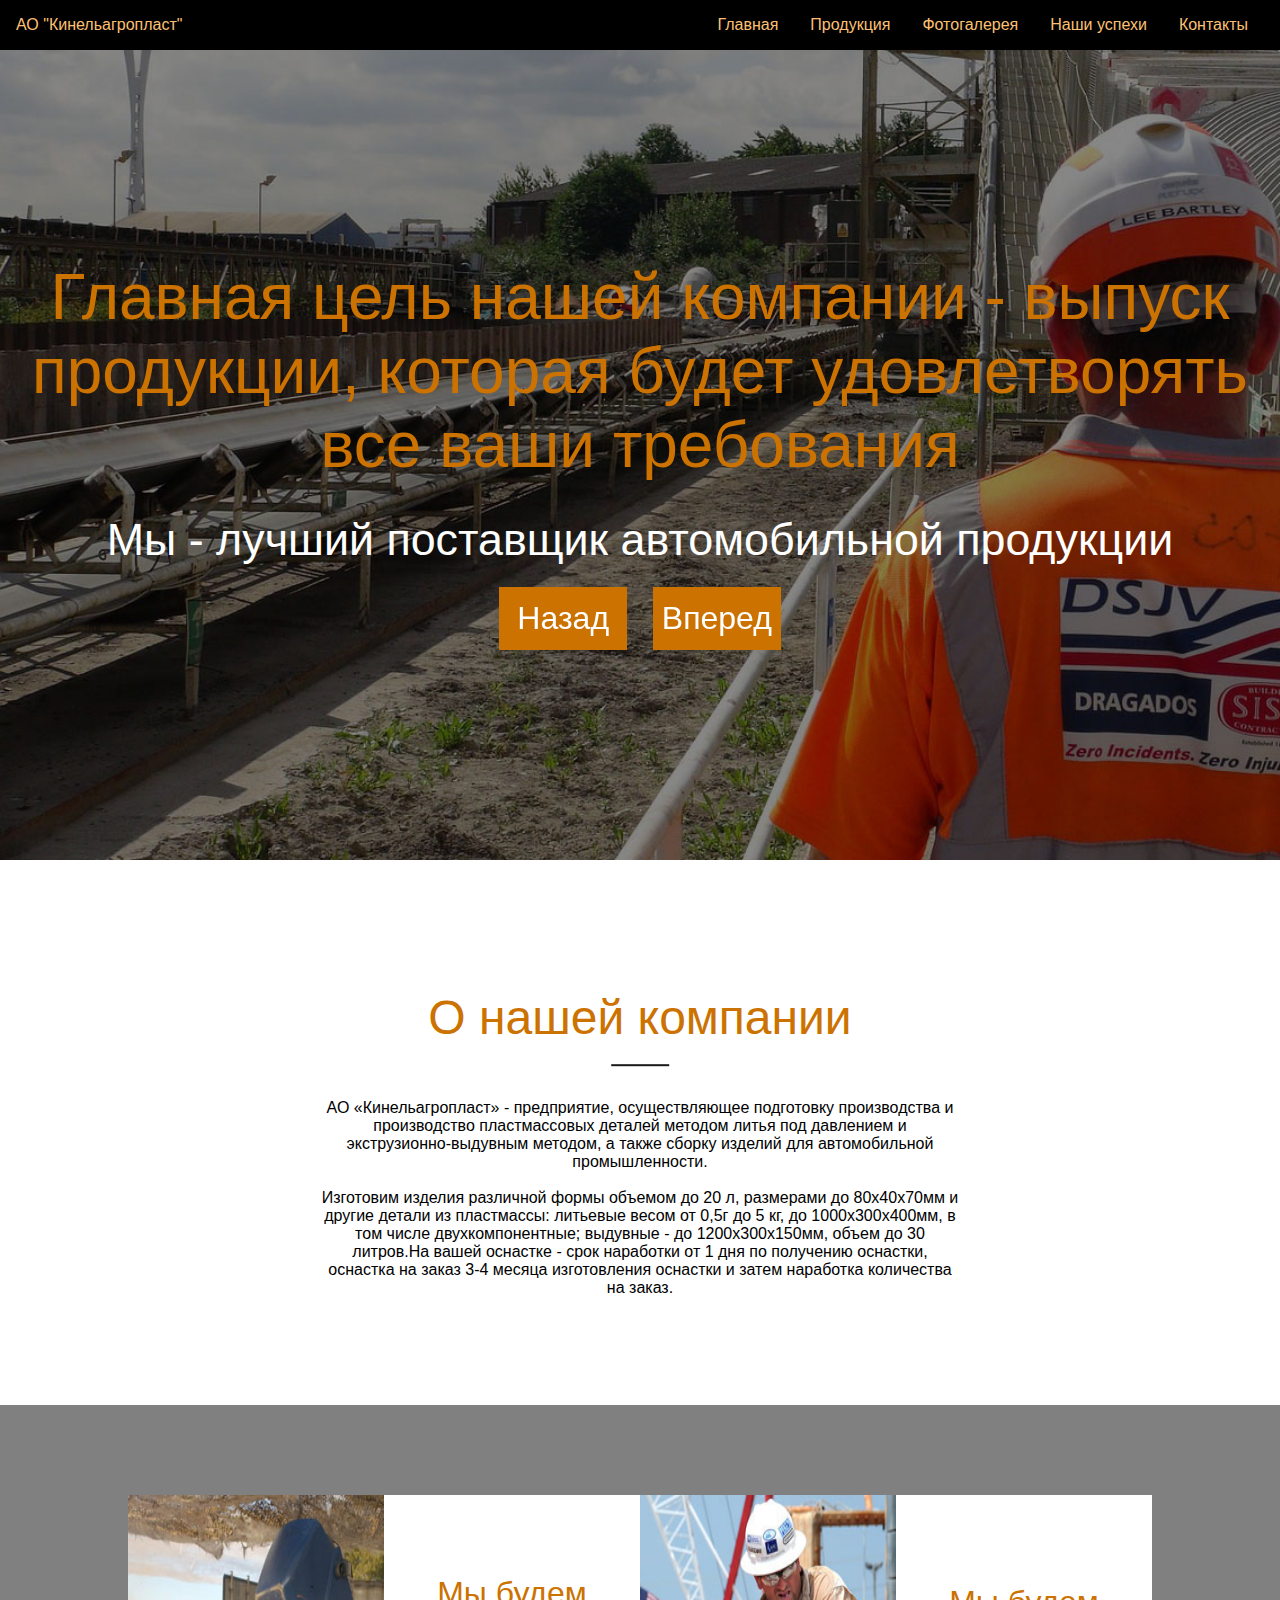
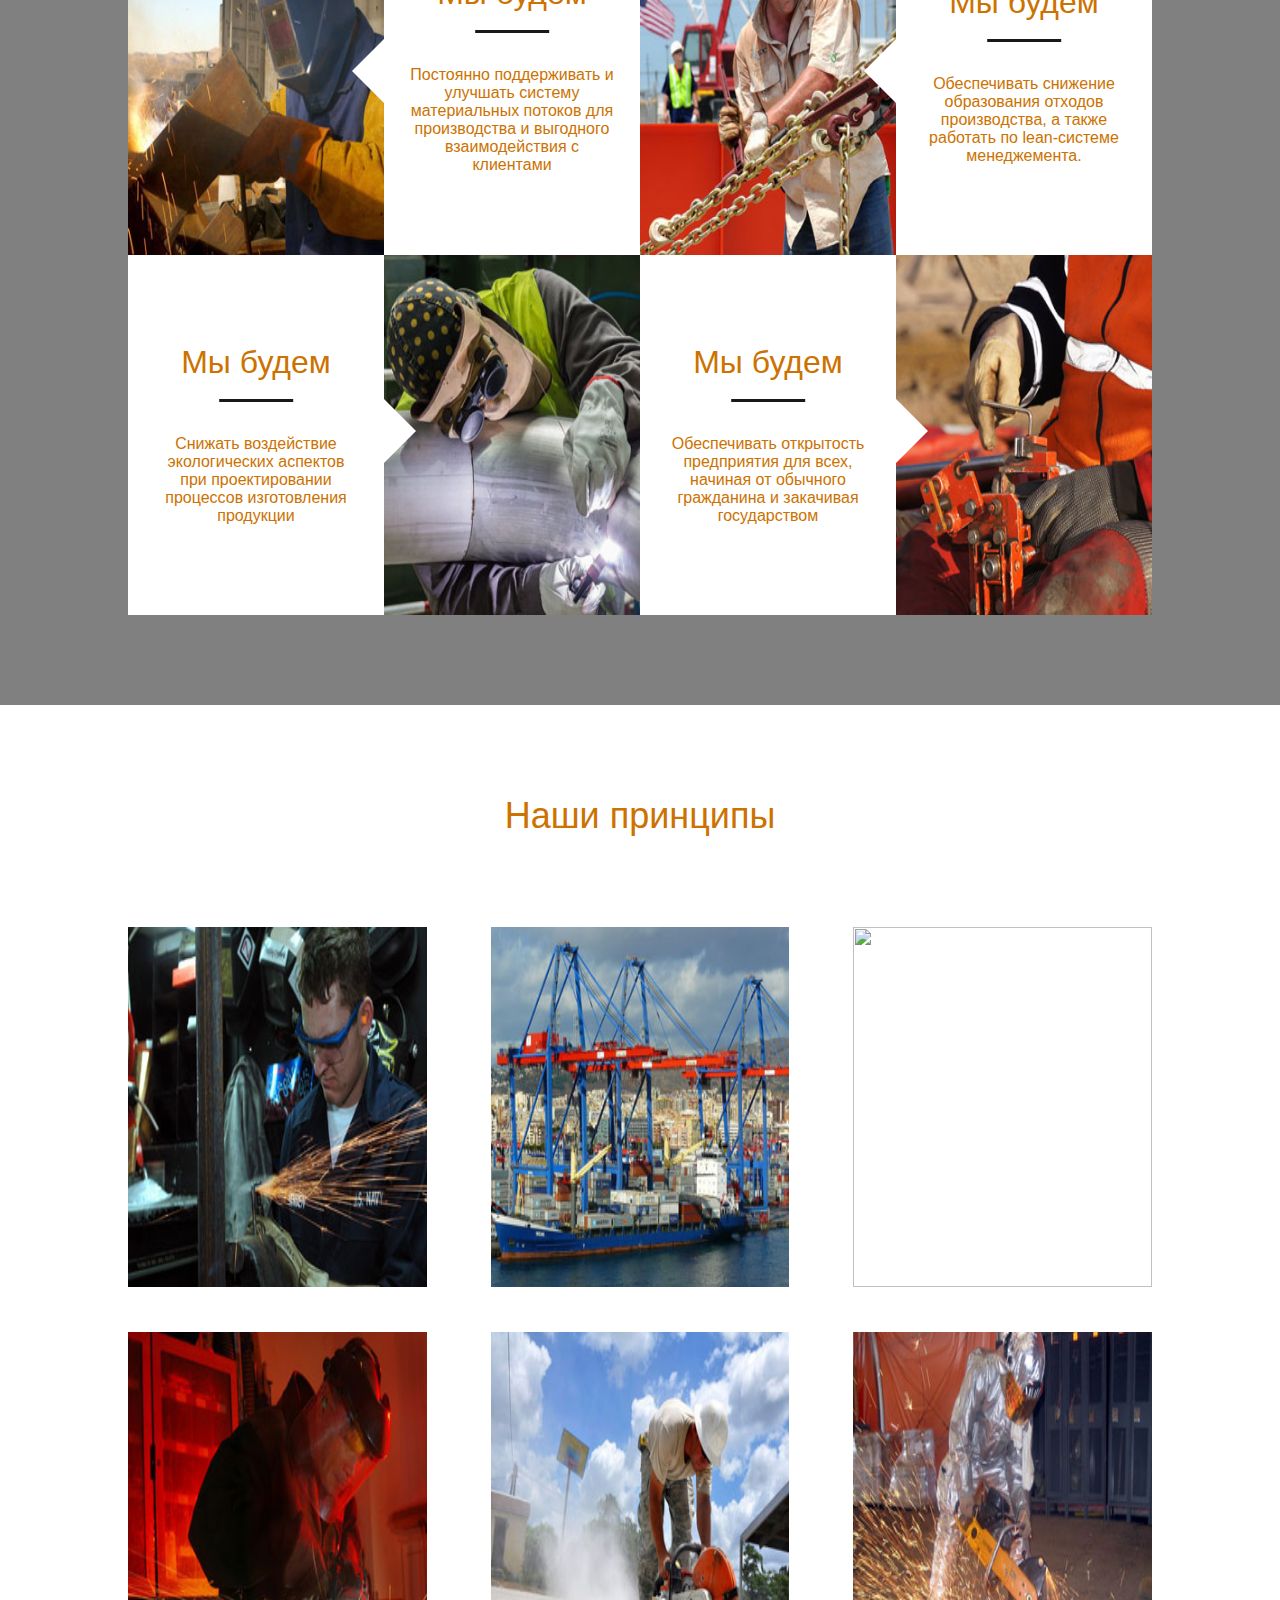
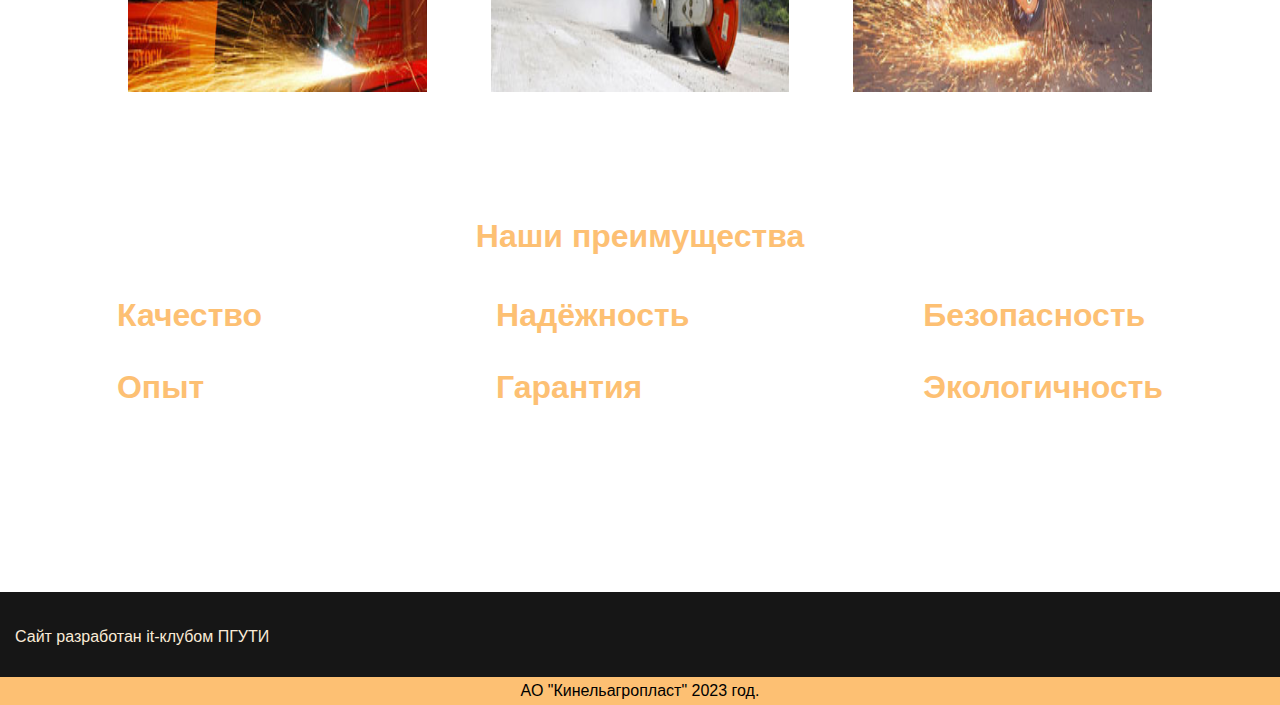
==== commit 93fd8cd3: "remove circle" ====
--- a/index.html
+++ b/index.html
@@ -149,9 +149,6 @@
                 <div class="advantages">
                     <div class="benefitGrop">
                         <div class="advantage">
-                            <div class="circle">
-                                <img src="#" alt="" />
-                            </div>
                             <div class="textInfo">
                                 <div class="advantageTitle">
                                     <h1>Качество</h1>
@@ -159,9 +156,6 @@
                             </div>
                         </div>
                         <div class="advantage">
-                            <div class="circle">
-                                <img src="#" alt="" />
-                            </div>
                             <div class="textInfo">
                                 <div class="advantageTitle">
                                     <h1>Опыт</h1>
@@ -171,9 +165,6 @@
                     </div>
                     <div class="benefitGrop">
                         <div class="advantage">
-                            <div class="circle">
-                                <img src="#" alt="" />
-                            </div>
                             <div class="textInfo">
                                 <div class="advantageTitle">
                                     <h1>Надёжность</h1>
@@ -181,9 +172,6 @@
                             </div>
                         </div>
                         <div class="advantage">
-                            <div class="circle">
-                                <img src="#" alt="" />
-                            </div>
                             <div class="textInfo">
                                 <div class="advantageTitle">
                                     <h1>Гарантия</h1>
@@ -193,9 +181,6 @@
                     </div>
                     <div class="benefitGrop">
                         <div class="advantage">
-                            <div class="circle">
-                                <img src="#" alt="" />
-                            </div>
                             <div class="textInfo">
                                 <div class="advantageTitle">
                                     <h1>Безопасность</h1>
@@ -203,9 +188,6 @@
                             </div>
                         </div>
                         <div class="advantage">
-                            <div class="circle">
-                                <img src="#" alt="" />
-                            </div>
                             <div class="textInfo">
                                 <div class="advantageTitle">
                                     <h1>Экологичность</h1>
--- a/css/style.css
+++ b/css/style.css
@@ -242,7 +242,7 @@
 	background-color: white; /*for grid*/
 }
 
-@media (max-width: 700px) {
+@media (max-width: 930px) {
 	.information-items {
 		grid-template-columns: none;
 	}
@@ -319,10 +319,11 @@
 	border-left: 2em solid #ffffff;
 }
 
-@media (max-width: 700px) {
+@media (max-width: 940px) {
 	.information-item-img:nth-child(odd)::before {
 		bottom: 0;
 		right: 40%;
+		transform: translateX(-50%);
 		border-right: 2em solid transparent;
 		border-bottom: 2em solid #ffffff;
 		border-left: 2em solid transparent;
@@ -331,9 +332,20 @@
 	.information-item-img:nth-child(even)::before {
 		top: 0;
 		left: 40%;
+		transform: translateX(50%);
 		border-right: 2em solid transparent;
 		border-top: 2em solid #ffffff;
 		border-left: 2em solid transparent;
+	}
+}
+
+@media (max-width: 700px) {
+	.information-item-img:nth-child(odd)::before {
+		transform: translateX(0);
+	}
+
+	.information-item-img:nth-child(even)::before {
+		transform: translateX(0);
 	}
 }
 
@@ -389,7 +401,7 @@
 	list-style: none;
 }
 
-@media (max-width: 700px) {
+@media (max-width: 930px) {
 	.product-gallery-items {
 		grid-template-columns: none;
 	}
@@ -751,26 +763,12 @@
 	margin: 0;
 }
 
-.circle {
-	width: 35px;
-	height: 35px;
-	overflow: hidden;
-	background: #fff;
-	padding: 5px;
-	border-radius: 50%;
-}
-.circle img {
-	display: block;
-	width:100%;
-	border-radius: 50%;
-}
 /*footer*/
 .footer{
 	width: 100%;
 	padding: 15px;
 	background-color: #161616;
 	display: flex;
-	justify-self: start;
 }
 .links-title h3{
 	color: #fdc073;
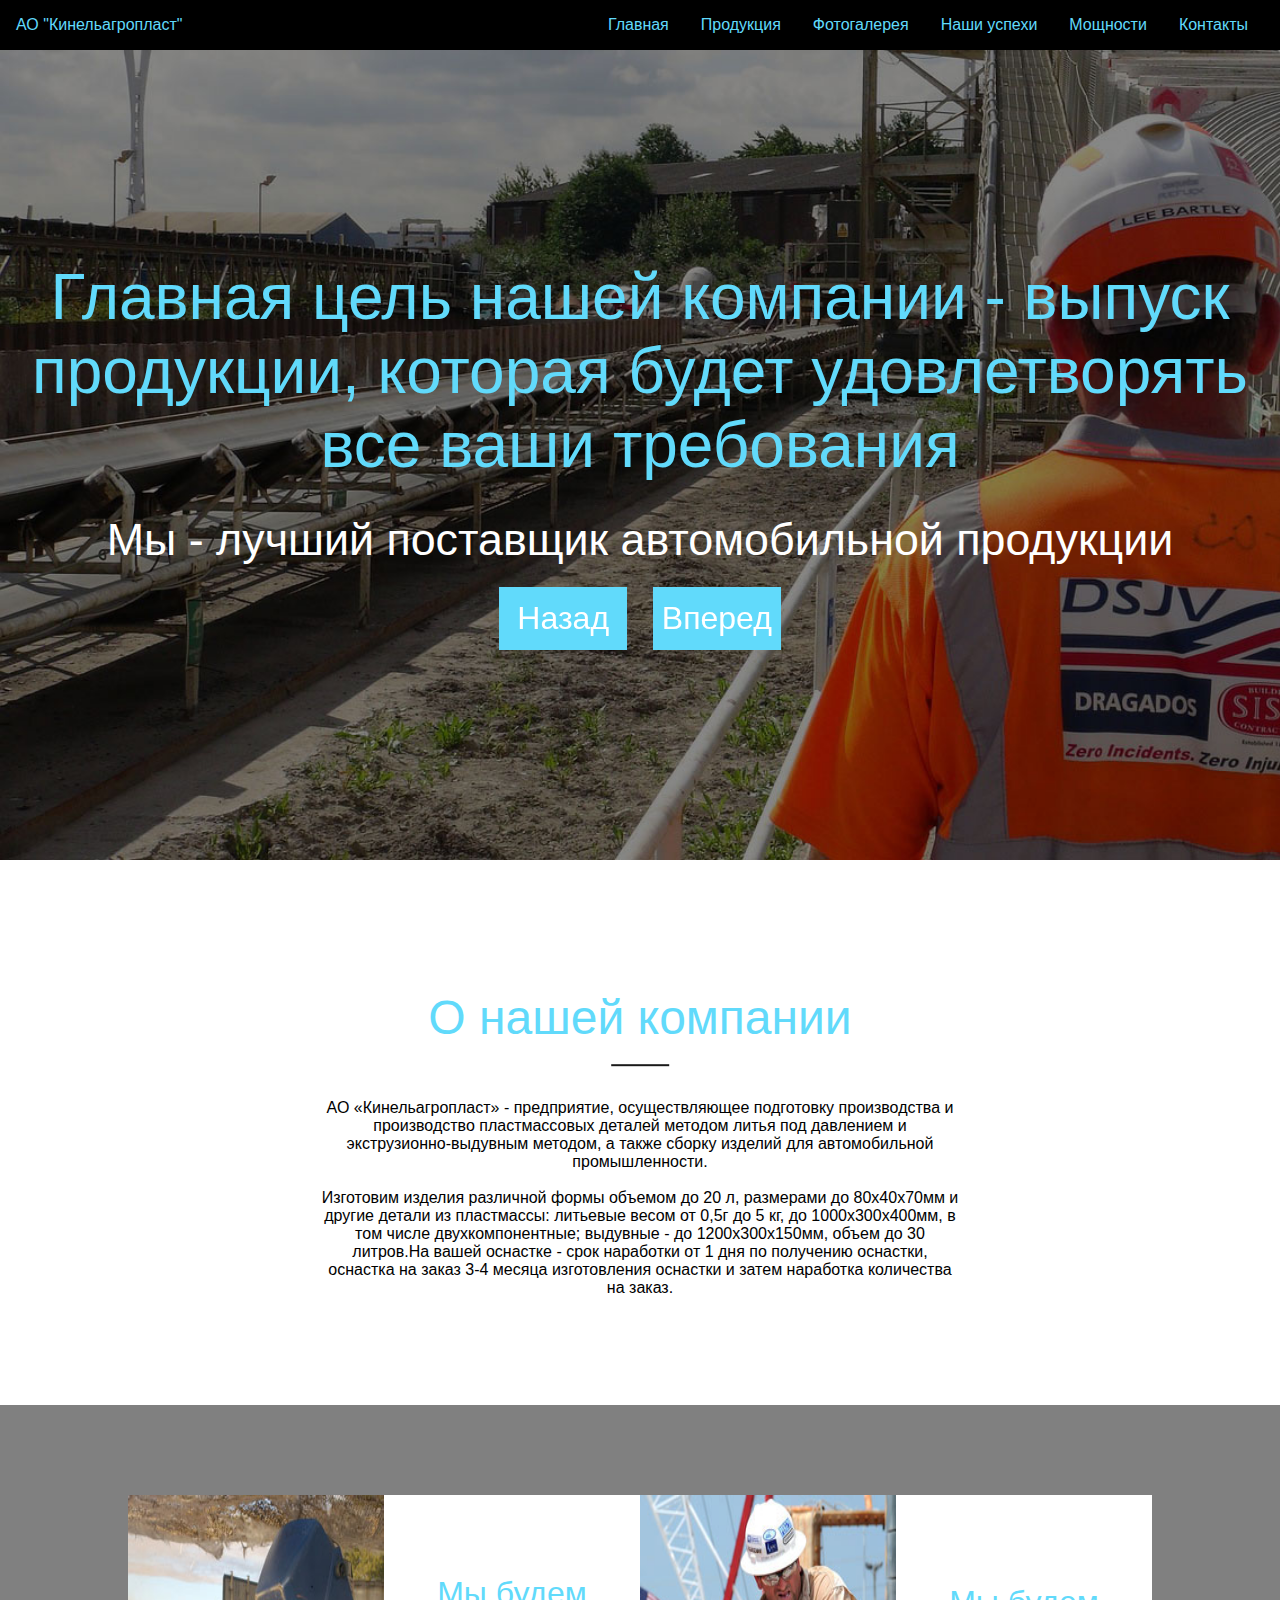
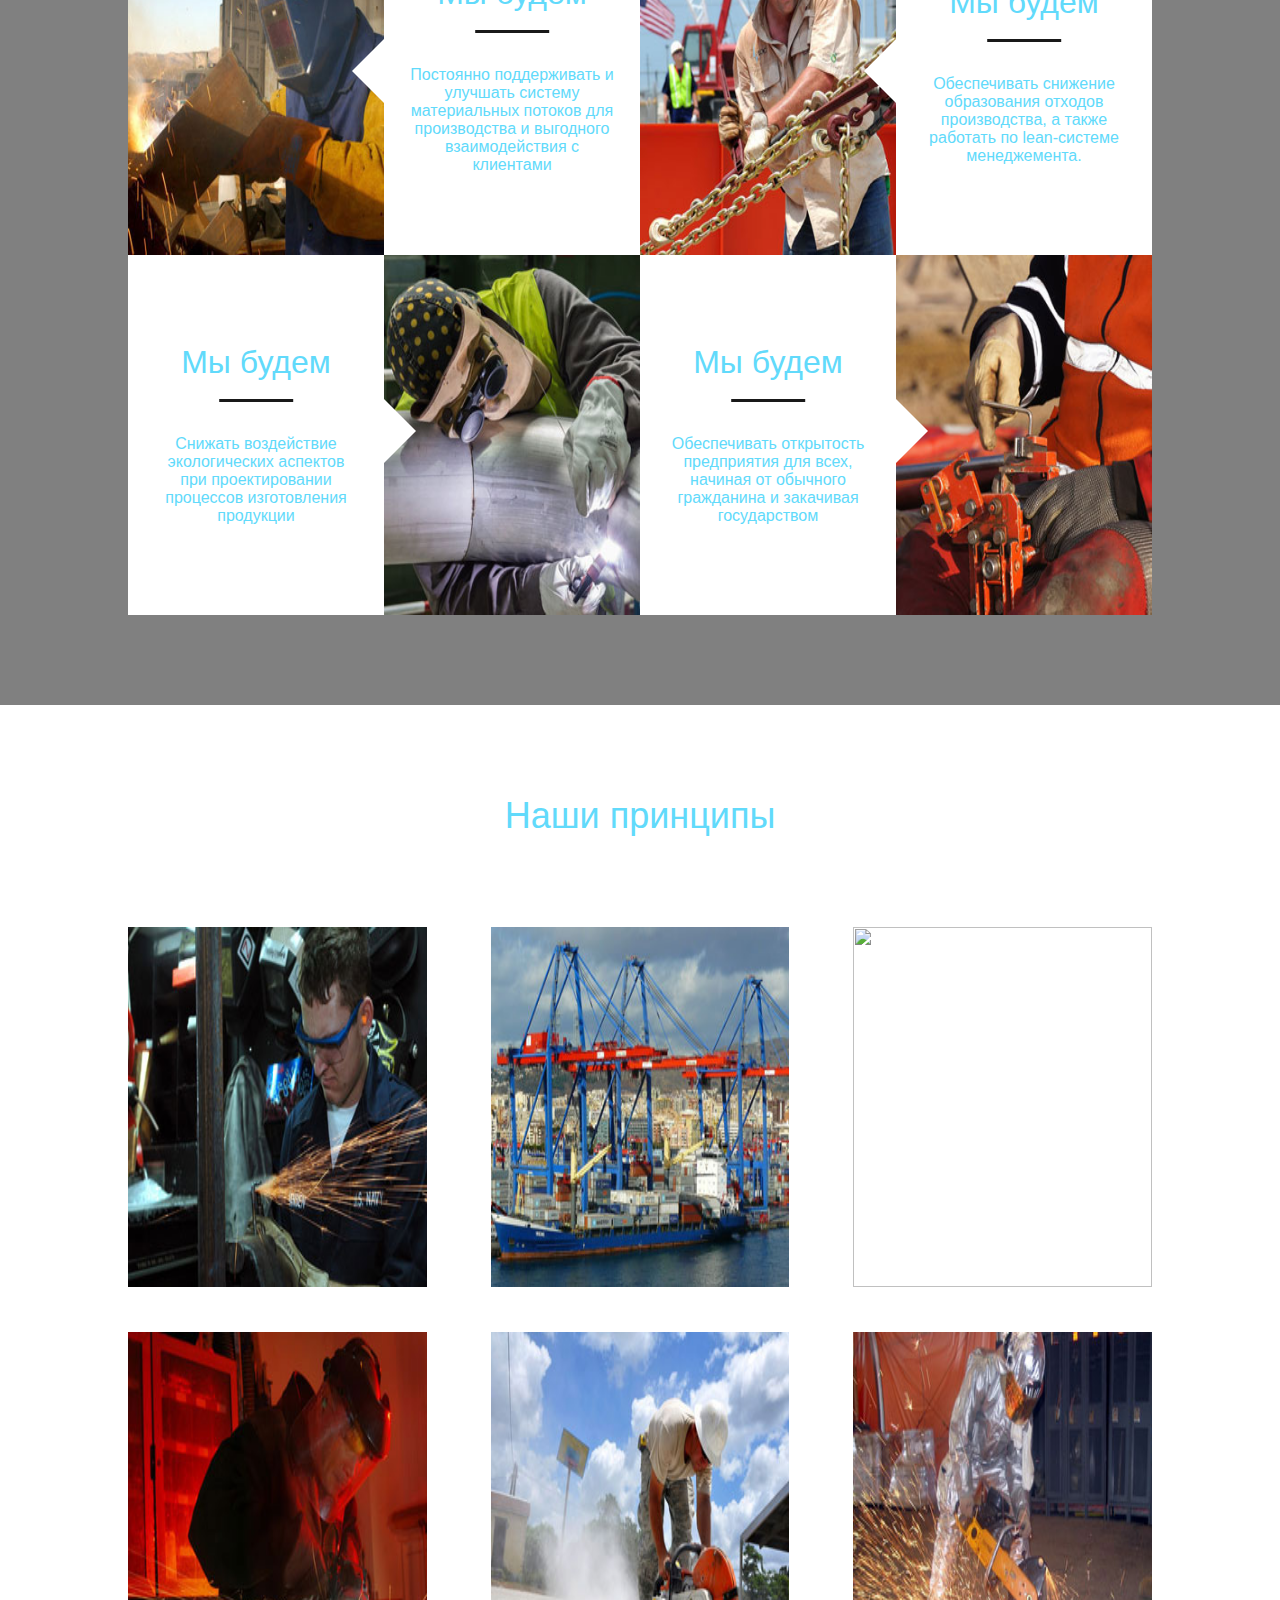
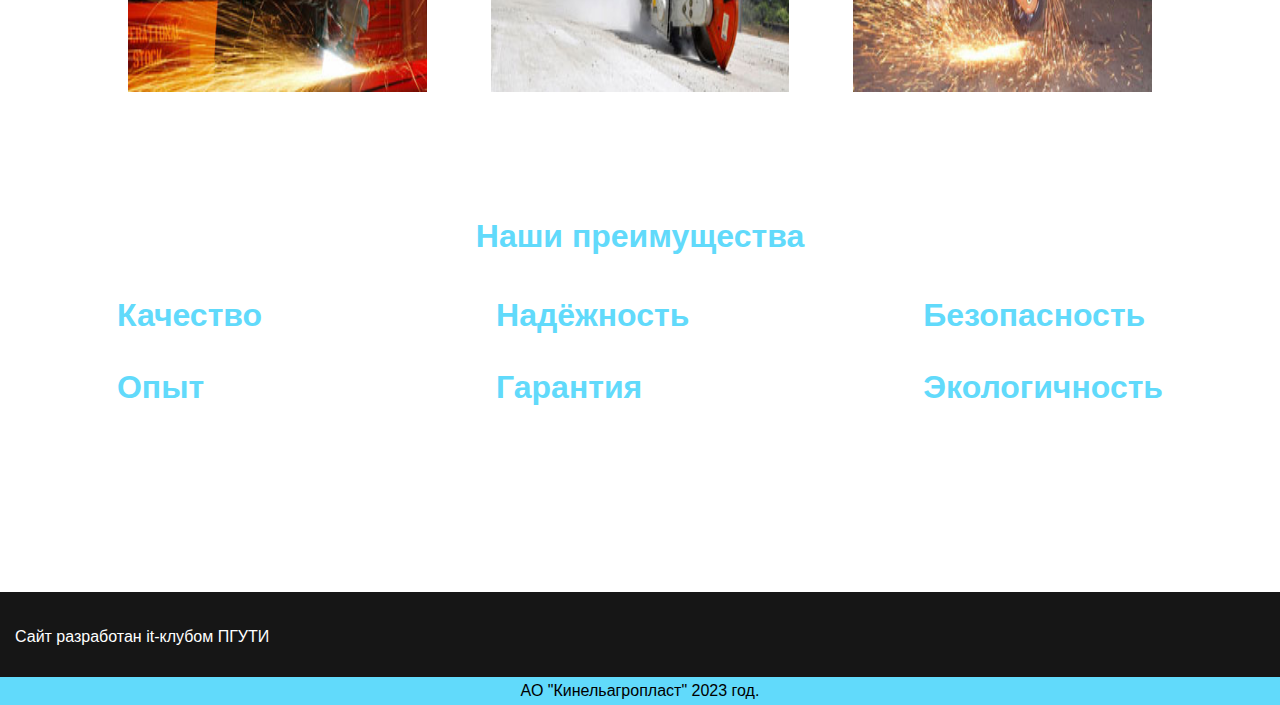
==== commit a9a3823a: "Update index.html <li><a href="power.html">Мощности</a></li>" ====
--- a/index.html
+++ b/index.html
@@ -22,6 +22,7 @@
             <li><a href="products.html">Продукция</a></li>
             <li><a href="gallery.html">Фотогалерея</a></li>
             <li><a href="achievements.html">Наши успехи</a></li>
+	    <li><a href="power.html">Мощности</a></li>
             <li><a href="contactis.html">Контакты</a></li>
         </ul>
     </nav>
--- a/css/style.css
+++ b/css/style.css
@@ -64,7 +64,7 @@
 	font-size: 4em;
 	font-weight: 300;
 	text-align: center;
-	color: #CC7200;
+	color: #61dafb;
 }
 
 @media (max-width: 750px) {
@@ -122,7 +122,7 @@
 	margin-right: 2vw;
 	padding: 0;
 	text-decoration: none;
-	background-color: #CC7200;
+	background-color: #61dafb;
 	box-shadow: 0 0 1px rgba(0, 0, 0, 0);
 	border: 0;
 }
@@ -193,7 +193,7 @@
 	font-size: 3em;
 	font-weight: 500;
 	text-align: center;
-	color: #CC7200;
+	color: #61dafb;
 }
 
 .about-us-caption::before {
@@ -265,7 +265,7 @@
 }
 
 .information-item-caption, .information-item-paragraph {
-	color: #CC7200;
+	color: #61dafb;
 	text-align: center;
 }
 
@@ -384,7 +384,7 @@
 	font-size: 1.5em;
 	font-weight: 300;
 	text-decoration: none;
-	color: #CC7200;
+	color: #61dafb;
 }
 
 .product-gallery-items {
@@ -463,7 +463,7 @@
 
 .gallery-information-link {
 	text-decoration: none;
-	color: #CC7200;
+	color: #61dafb;
 }
 
 @media (max-width: 700px) {
@@ -550,7 +550,7 @@
 }
 
 .products-text {
-	color: #CC7200;
+	color: #61dafb;
 }
 
 		/*Gallery-page-content*/
@@ -599,16 +599,16 @@
 	align-items: center;
 	justify-content: space-between;
 	background-color: #000;
-	color: #fdc073;
+	color: #61dafb;
 	height: 50px;
 	padding: 1em;
 }
 .logo-nav a{
 	text-decoration:none;
-	color: #fdc073;
+	color: #61dafb;
 }
 .logo-nav a:hover{
-	color: antiquewhite;
+	color: #ffffff;
 }
 .menu {
 	display: flex;
@@ -624,10 +624,10 @@
 }
 .menu a{
 	text-decoration:none;
-	color: #fdc073;
+	color: #61dafb;
 }
 .menu a:hover{
-	color: antiquewhite;
+	color: #ffffff;
 }
 
 .menu-button-container {
@@ -647,7 +647,7 @@
 .menu-button::before,
 .menu-button::after {
 	display: block;
-	background-color: #fdc073;
+	background-color: #61dafb;
 	position: absolute;
 	height: 4px;
 	width: 30px;
@@ -749,19 +749,20 @@
 }
 .advantagesTittle{
 	text-align: center;
-	color: #fdc073;
+	color: #61dafb;
 }
 .advantageText{
-	color: antiquewhite;
+	color: #ffffff;
 }
 
 .advantageTitle{
-	color: #fdc073;
+	color: #61dafb;
 }
 
 .advantageTitle h1 {
 	margin: 0;
 }
+
 
 /*footer*/
 .footer{
@@ -771,7 +772,7 @@
 	display: flex;
 }
 .links-title h3{
-	color: #fdc073;
+	color: #61dafb;
 }
 
 .link{
@@ -779,10 +780,10 @@
 }
 .link a, .link p{
 	text-decoration: none;
-	color: antiquewhite;
+	color: #ffffff;
 }
 .link a:hover{
-	color: #fdc073;
+	color: #61dafb;
 }
 .media{
 	padding: 5px;
@@ -794,15 +795,15 @@
 .underFooter{
 	padding: 5px;
 	width: 100%;
-	background-color: #fdc073;
+	background-color: #61dafb;
 	text-align: center;
 }
 .underFooter p{
 	margin: 0 auto;
 }
 .btn:hover{
-	color: antiquewhite;
-	filter: drop-shadow(0 0 20px antiquewhite);
+	color: #ffffff;
+	filter: drop-shadow(0 0 20px #ffffff);
 }
 
 .services-bottom{
@@ -827,11 +828,11 @@
 	padding: 15px;
 	padding-top: 0px;
 	text-align: center;
-	color: #fdc073;
+	color: #61dafb;
 }
 .formTitle{
 	padding: 5px;
-	color: #fdc073;
+	color: #61dafb;
 }
 .formTitle h3{
 	margin: 0;
@@ -839,7 +840,7 @@
 }
 .formWrapper{
 	padding: 15px;
-	background-color: #616161;
+	background-color: #4f4f4f;
 	border-radius: 15px;
 }
 .inputField{
@@ -850,31 +851,34 @@
 .formInput{
 	width: 35%;
 	padding: 5px;
-	background-color: antiquewhite;
+	background-color: white;
 	border-radius: 15px;
 	outline: 0;
 	outline-offset: 0;
 }
 .textPlace{
 	margin-top: 1%;
-	color: #fdc073;
+	color: #61dafb;
 }
 .textPlace textarea{
 	width: 100%;
 	height:250px;
-	background-color: antiquewhite;
+	background-color: white;
 	border-radius: 15px;
 	outline:none;
 	padding: 5px;
-	border: 1px solid rgb(0, 0, 0);
+
 	box-sizing: border-box;
 	resize: none;
 }
-
+.submitWrapper{
+	display: flex;
+	justify-content: flex-end;
+	padding: 5px;
+}
 .submitWrapper input{
-	color: black;
-	border-color: #adff2f;
-	background-color: #84be2e;
+	color: white;
+	background-color: #161616;
 	border: none;
 	outline: none;
 	font-size: 16px;
@@ -885,9 +889,10 @@
 }
 .submitWrapper input:hover{
 	transition: 0.3s;
+	background-color: #61dafb;
 	color: white;
 	border-radius: 15px;
-	filter: drop-shadow(0 0 5px #adff2f);
+	filter: drop-shadow(0 0 5px #61dafb);
 }
 .map{
 	height: 100%;
@@ -906,36 +911,36 @@
 	margin-top: 1%;
 }
 .contactInfoTitle{
-	color: #fdc073;
+	color: #61dafb;
 	text-align: center;
 }
 .management{
 	padding: 5px;
-	color: antiquewhite;
+	color: white;
 }
 .adressElement{
 	padding: 5px;
 }
 .adress p{
 	margin: 0;
-	color: antiquewhite;
+	color: white;
 }
 .adress a{
 	text-decoration: none;
-	color: antiquewhite;
+	color: white;
 }
 .adress a:hover{
-	color: #fdc073;
+	color: #61dafb;
 }
 .phone{
 	padding: 0;
 }
 .phone a{
 	text-decoration:none;
-	color: antiquewhite;
+	color: white;
 }
 .phone a:hover{
-	color: #fdc073;
+	color: #61dafb;
 }
 .smartDirectoryWrapper{
 	display: none;
@@ -949,28 +954,28 @@
 	padding: 5px;
 }
 select{
-	background-color: antiquewhite;
+	background-color: white;
 	border-radius: 5px;
 }
 option{
 	border-radius: 5px;
-	background-color: antiquewhite;
+	background-color: white;
 }
 option:hover{
-	background-color: #fdc073;
+	background-color: #61dafb;
 }
 .smartLine a{
 	text-decoration:none;
-	color: antiquewhite;
+	color: white;
 }
 .smartLine p{
-	color: antiquewhite;
+	color: white;
 }
 #p {
-	color: antiquewhite;
+	color: white;
 }
 .smartLine a:hover{
-	color: #fdc073;
+	color: #61dafb;
 }
 /*Наши достижения*/
 .achivementsWrapper{
@@ -981,7 +986,7 @@
 	background-color: #2b2b2b;
 	padding: 10px;
 	text-align: center;
-	color: #fdc073;
+	color: #61dafb;
 	margin: 0 auto;
 }
 .achivementsСontainer {
@@ -1262,7 +1267,7 @@
 
 h1,h2,h3,h4,h5,h6 {
 	font-family: 'Open Sans', sans-serif !important;
-	color: #fdc073;
+	color: #61dafb;
 }
 
 .hidden {
@@ -1278,7 +1283,7 @@
 .btn-up {
 	z-index: 1;
 	position: fixed;
-	background-color: #fdc073;
+	background-color: #61dafb;
 	right: 20px;
 	bottom: 0;
 	border-top-left-radius: 8px;
@@ -1306,6 +1311,6 @@
   
   @media (hover: hover) and (pointer: fine) {
 	.btn-up:hover {
-	  background-color: #CC7200;
+	  background-color: #61dafb;
 	}
   }
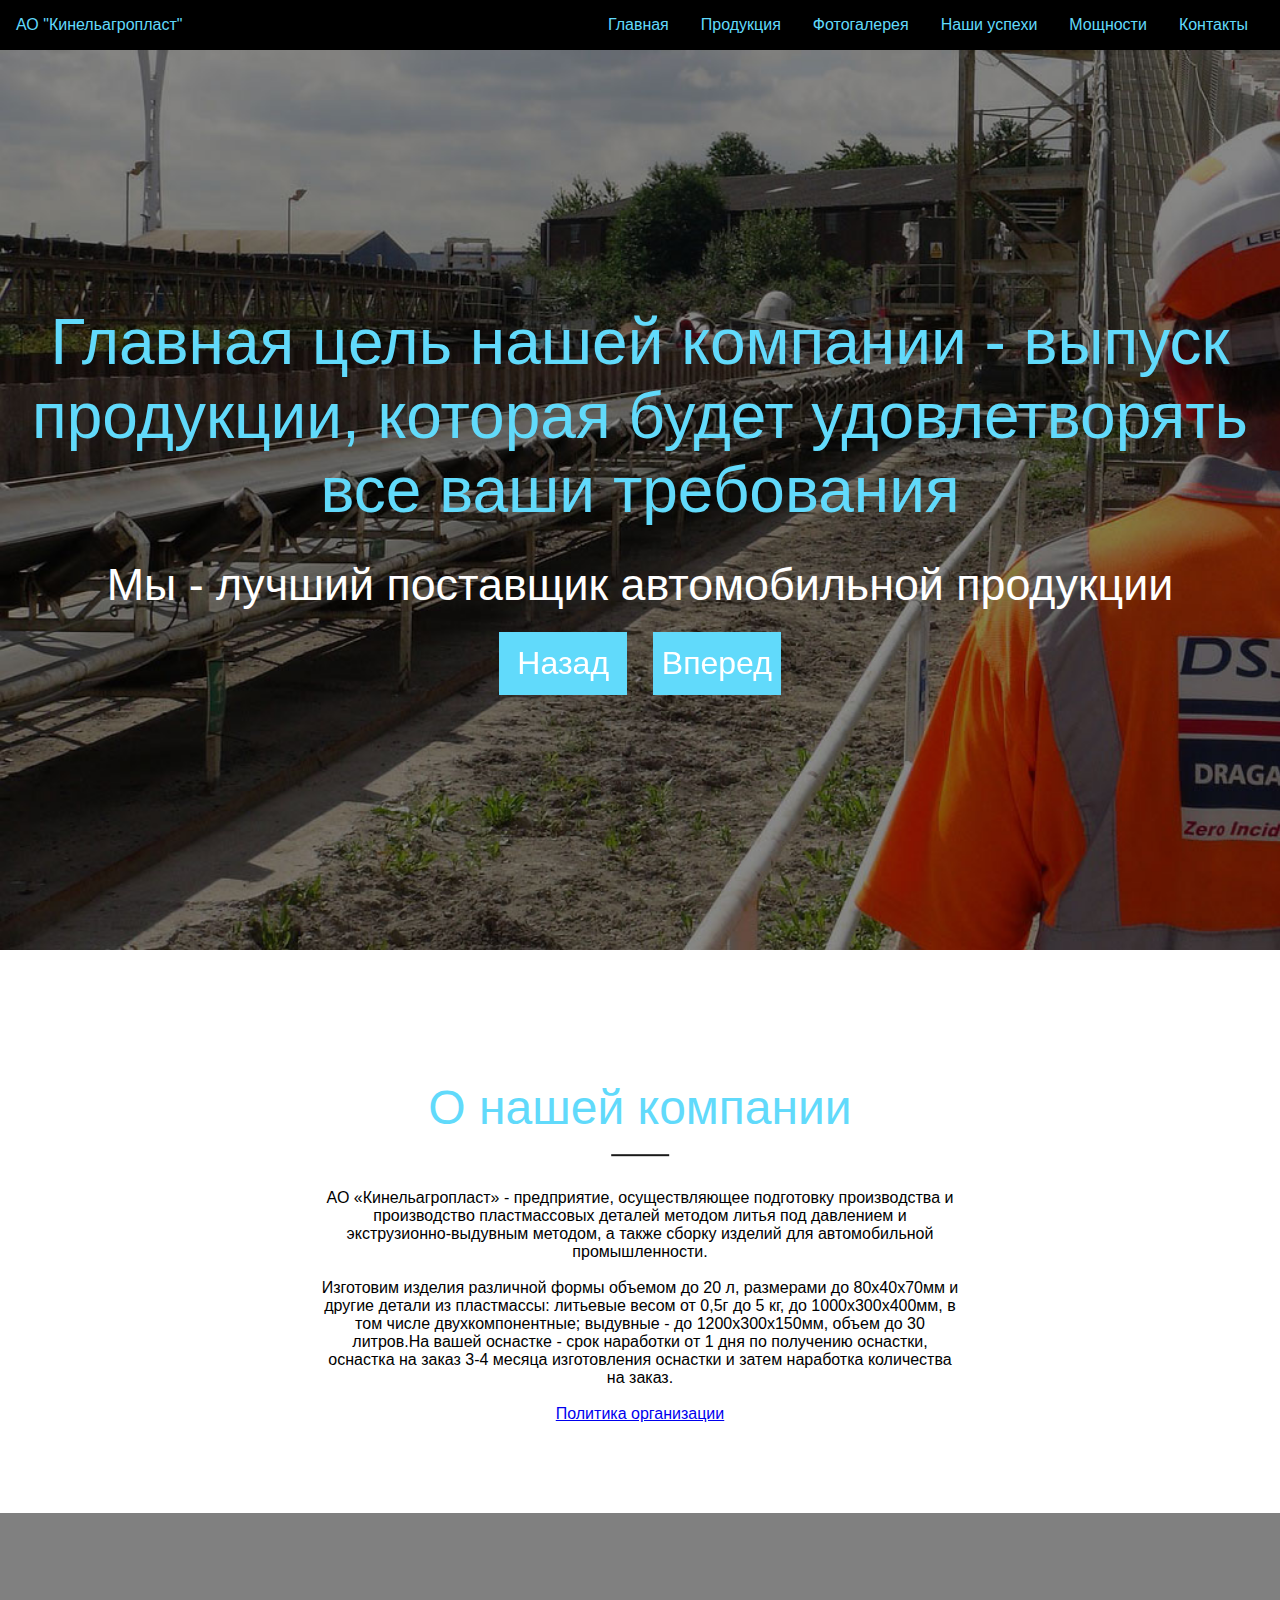
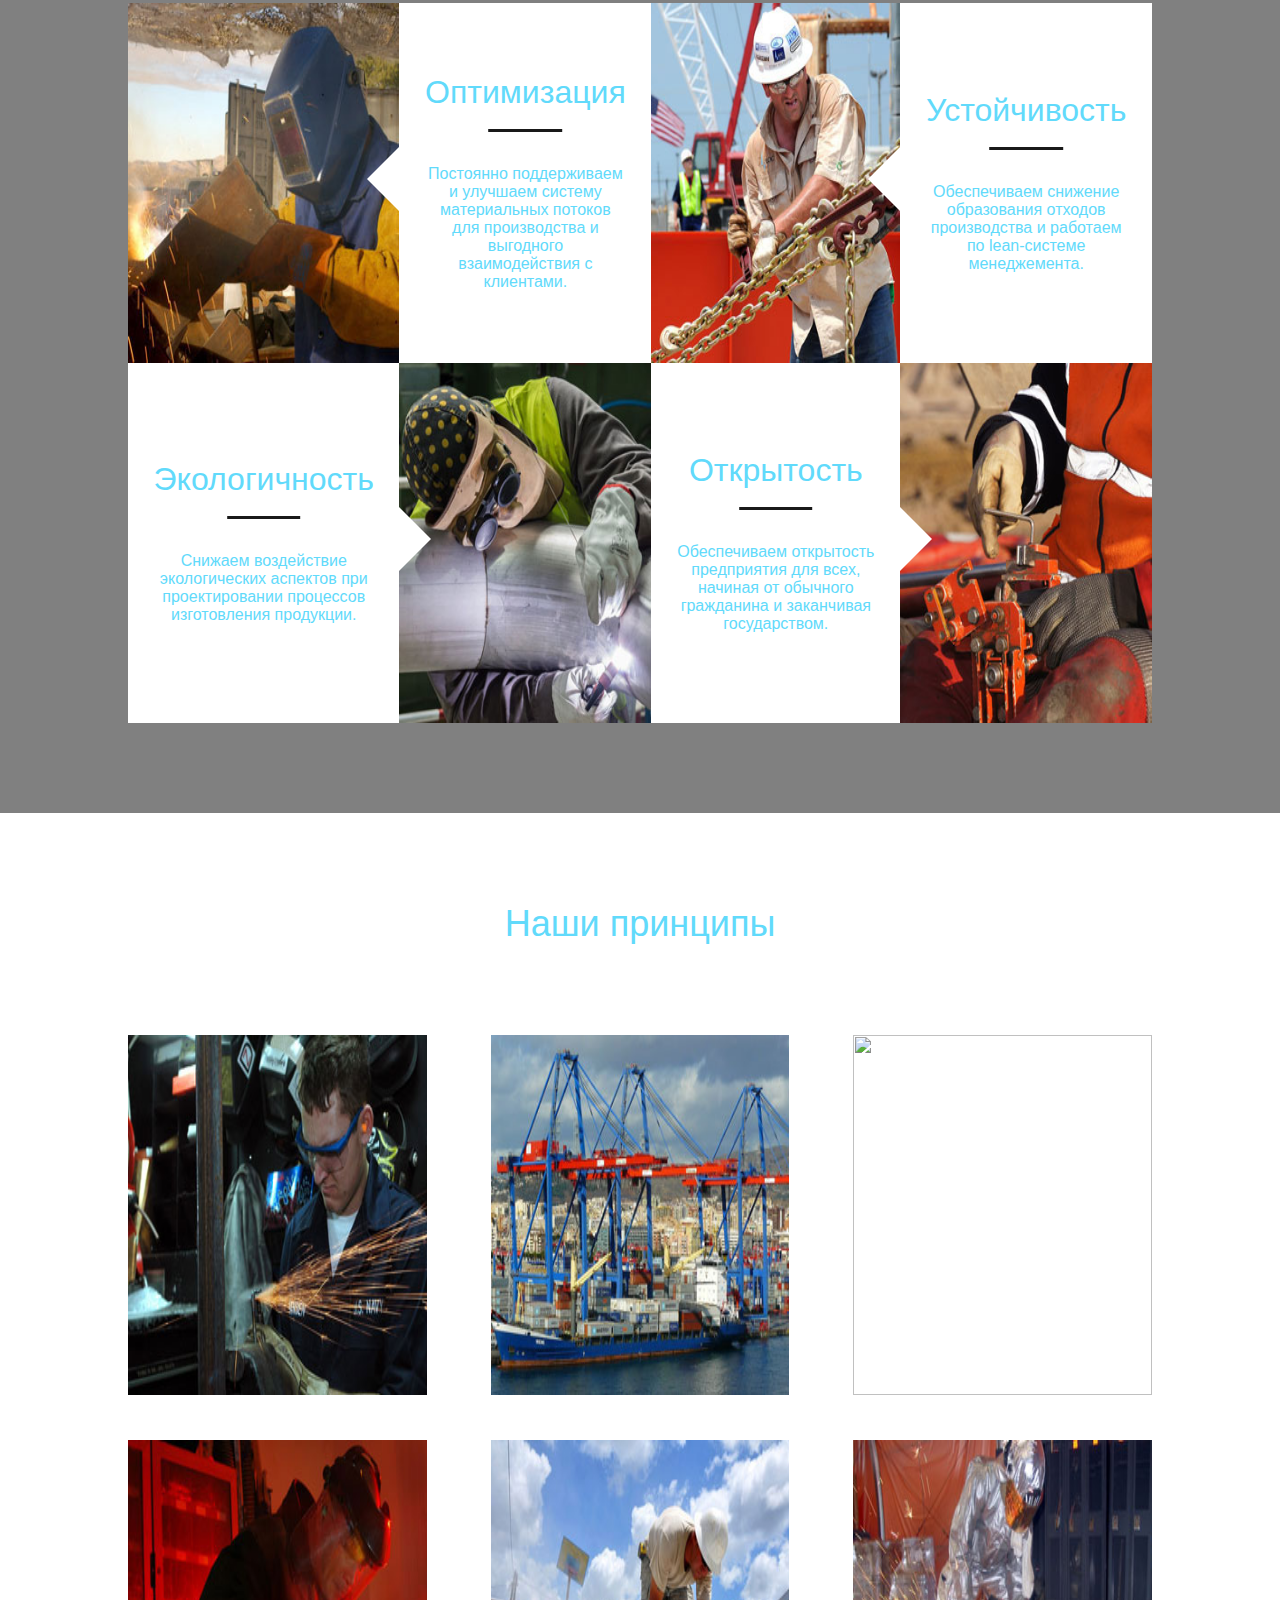
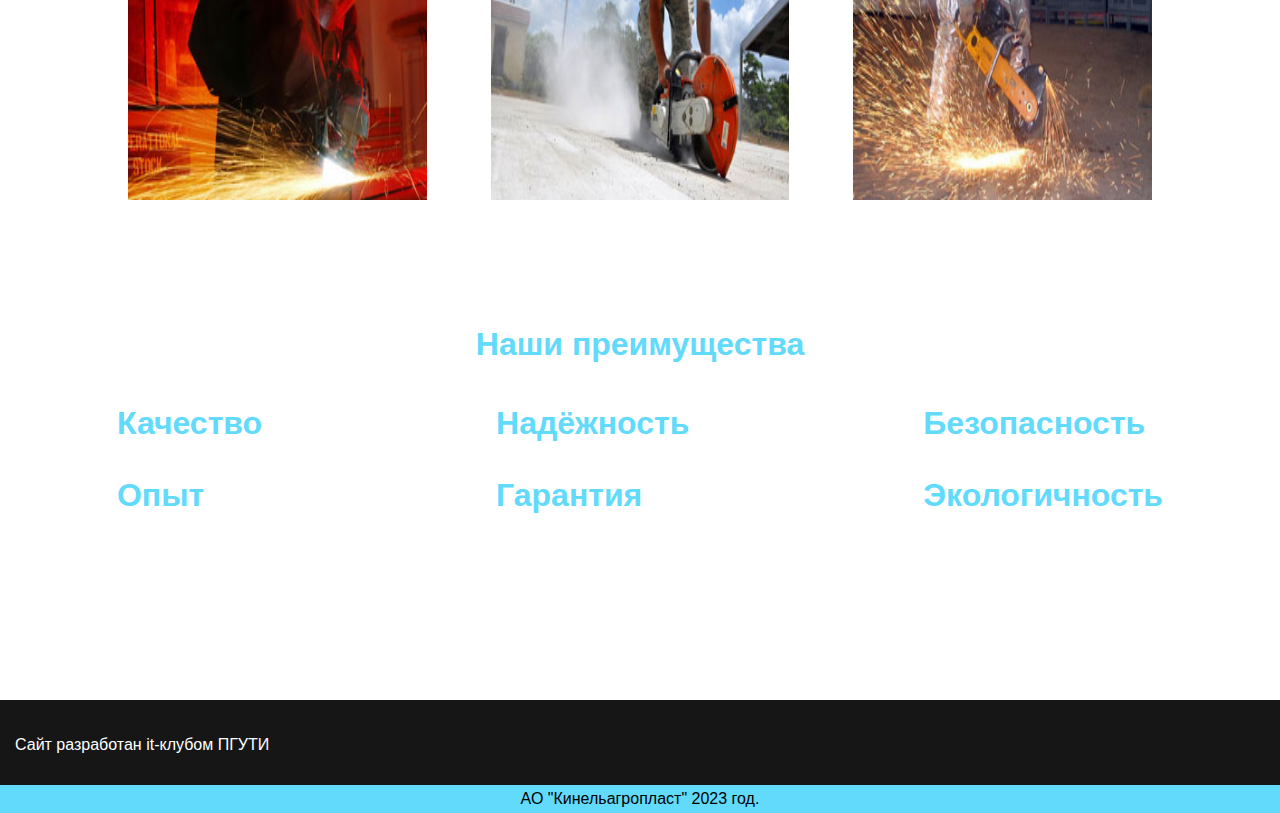
==== commit 3eda857c: "update" ====
--- a/index.html
+++ b/index.html
@@ -3,9 +3,12 @@
 <head>
 	<meta charset="UTF-8">
 	<meta name="viewport" content="width=device-width, initial-scale=1.0">
+	<meta name="keywords" content="АО Кинельагропласт, Кинель, Самарская область">
+	<meta name="keywords" content="Облицовка порога пола, Карман обивки двери, Кожух руля, Облицовка фар, Облицовка радиатора, Защита арки переднего колеса, Дефлектор радиатора, Дефлектор радиатора нижний, Фильтр воздушный в сборе, Дефлектор радиатора нижний">
 	<title>Главная</title>
     <link rel="stylesheet" href="css/normalize.css">
 	<link rel="stylesheet" href="css/style.css">
+	
 </head>
 <body>
 	<div class="btn-up btn-up_hide"></div>   
@@ -49,39 +52,39 @@
 				<h2 class="about-us-caption">О нашей компании</h2>
 				<p class="about-us-description">АО «Кинельагропласт» - предприятие, осуществляющее подготовку производства и производство пластмассовых деталей методом литья под давлением и экструзионно-выдувным методом, а также сборку изделий для автомобильной промышленности.</p>
 				<p class="about-us-description">Изготовим изделия различной формы объемом до 20 л, размерами до 80х40х70мм и другие детали из пластмассы: литьевые весом от 0,5г до 5 кг, до 1000х300х400мм, в том числе двухкомпонентные; выдувные - до 1200х300х150мм, объем до 30 литров.На вашей оснастке - срок наработки от 1 дня по получению оснастки, оснастка на заказ 3-4 месяца изготовления оснастки и затем наработка количества на заказ.</p>
+				<div class="politics">
+					<a href="https://kiap.ru/images/politika1.png">Политика организации</a>
+				</div>
+				
 			</div>
 		</section>
 		<section class="block-information container">
 			<ul class="information-items">
 				<li class="information-item information-item-img"><img src="./img/12.jpg"></li>
 				<li class="information-item information-item-description">
-					<h3 class="information-item-caption">Мы будем</h3>
-					<p class="information-item-paragraph">
-                        Постоянно поддерживать и улучшать систему материальных потоков для производства
-                        и выгодного взаимодействия с клиентами
+					<h3 class="information-item-caption">Оптимизация</h3>
+					<p class="information-item-paragraph">
+                        Постоянно поддерживаем и улучшаем систему материальных потоков для производства и выгодного взаимодействия с клиентами.
                     </p>
 				</li>
 				<li class="information-item information-item-img"><img src="./img/13.jpg"></li>
 				<li class="information-item information-item-description">
-					<h3 class="information-item-caption">Мы будем</h3>
-					<p class="information-item-paragraph">
-                        Обеспечивать снижение образования отходов производства, а также работать
-                        по lean-системе менеджемента.
-                    </p>
-				</li>
-				<li class="information-item information-item-description">
-					<h3 class="information-item-caption">Мы будем</h3>
-					<p class="information-item-paragraph">
-                        Снижать воздействие экологических аспектов при проектировании процессов
-                        изготовления продукции
+					<h3 class="information-item-caption">Устойчивость</h3>
+					<p class="information-item-paragraph">
+                        Обеспечиваем снижение образования отходов производства и работаем по lean-системе менеджемента.
+                    </p>
+				</li>
+				<li class="information-item information-item-description">
+					<h3 class="information-item-caption">Экологичность</h3>
+					<p class="information-item-paragraph">
+                        Снижаем воздействие экологических аспектов при проектировании процессов изготовления продукции.
                     </p>
 				</li>
 				<li class="information-item information-item-img"><img src="./img/14.jpg"></li>
 				<li class="information-item information-item-description">
-					<h3 class="information-item-caption">Мы будем</h3>
-					<p class="information-item-paragraph">
-                        Обеспечивать открытость предприятия для всех,
-                        начиная от обычного гражданина и закачивая государством
+					<h3 class="information-item-caption">Открытость</h3>
+					<p class="information-item-paragraph">
+                        Обеспечиваем открытость предприятия для всех, начиная от обычного гражданина и заканчивая государством.
                     </p>
 				</li>
 				<li class="information-item information-item-img"><img src="./img/15.jpg"></li>
--- a/css/style.css
+++ b/css/style.css
@@ -9,7 +9,7 @@
 
 		/*Main-header*/
 .main-header {
-	min-height: 90vh;
+	min-height: 100vh;
 	color: #ffffff;
 	background-color: #000000;
 	background-size: cover;
@@ -942,8 +942,15 @@
 .phone a:hover{
 	color: #61dafb;
 }
+.politics{
+	margin: 0 auto;
+	text-align: center;
+}
 .smartDirectoryWrapper{
 	display: none;
+}
+.smartDirectoryWrapper p{
+	color: white;
 }
 .smartDirectory{
 	margin-top: 2%;
@@ -1004,8 +1011,37 @@
 	transition: 1s;
 	transform: scale(1.1);
 }
-
+/*Мощности*/
+.powerArticle{
+	background-color: #2b2b2b;  
+	height: 100vh;
+}
+.powerContainer{
+	width: 1200px;
+	margin: 0 auto;
+	padding: 10px;
+	background-color:  #4f4f4f;
+	height: 100%;
+}
+.powerTitle{
+	text-align: center;
+}
+.powerLink{
+	padding: 10px;
+	font-size: larger;
+	
+}
+.powerLink a{
+	text-decoration: none;
+	color: #61dafb;
+}
+.powerLink a:hover{
+	color: white;
+}
 @media (max-width: 850px) {
+	.powerContainer{
+		width: 100%;
+	}
 	.achivementsСontainer {
 		display: block;
 	}
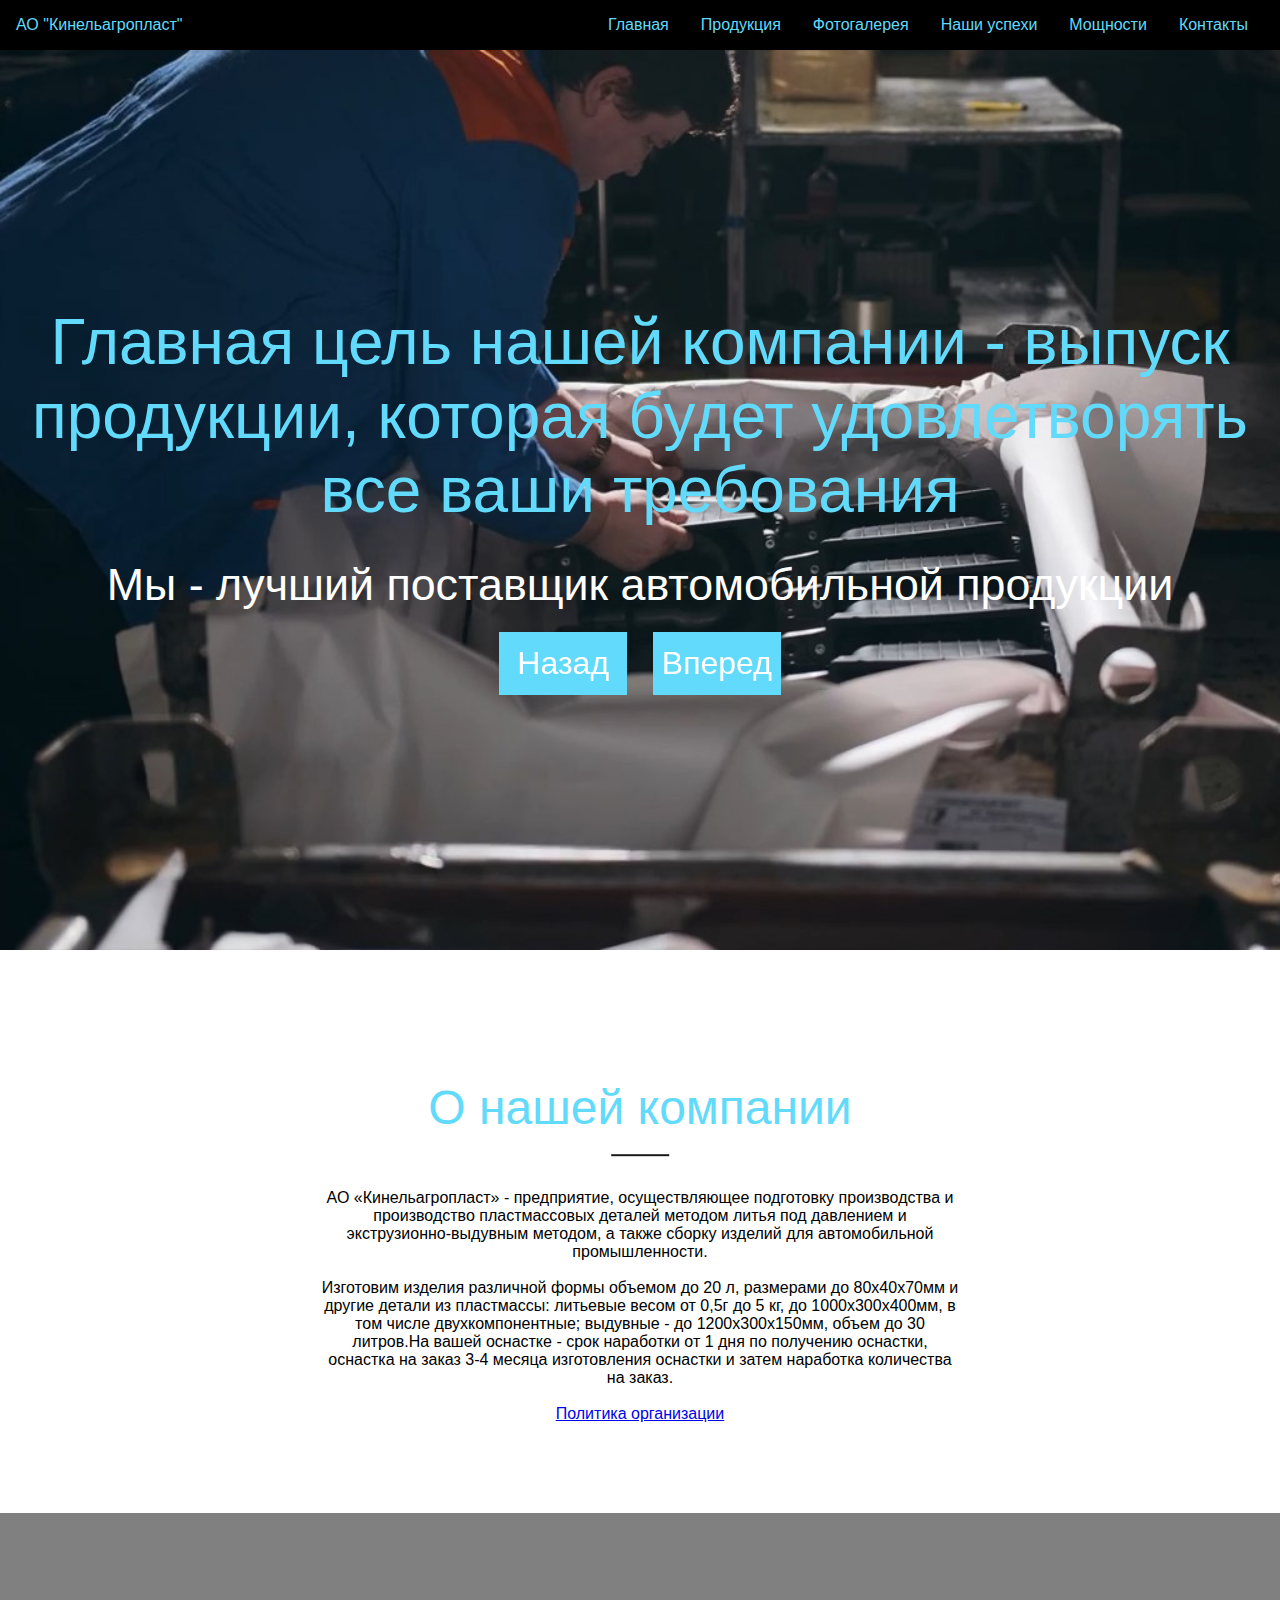
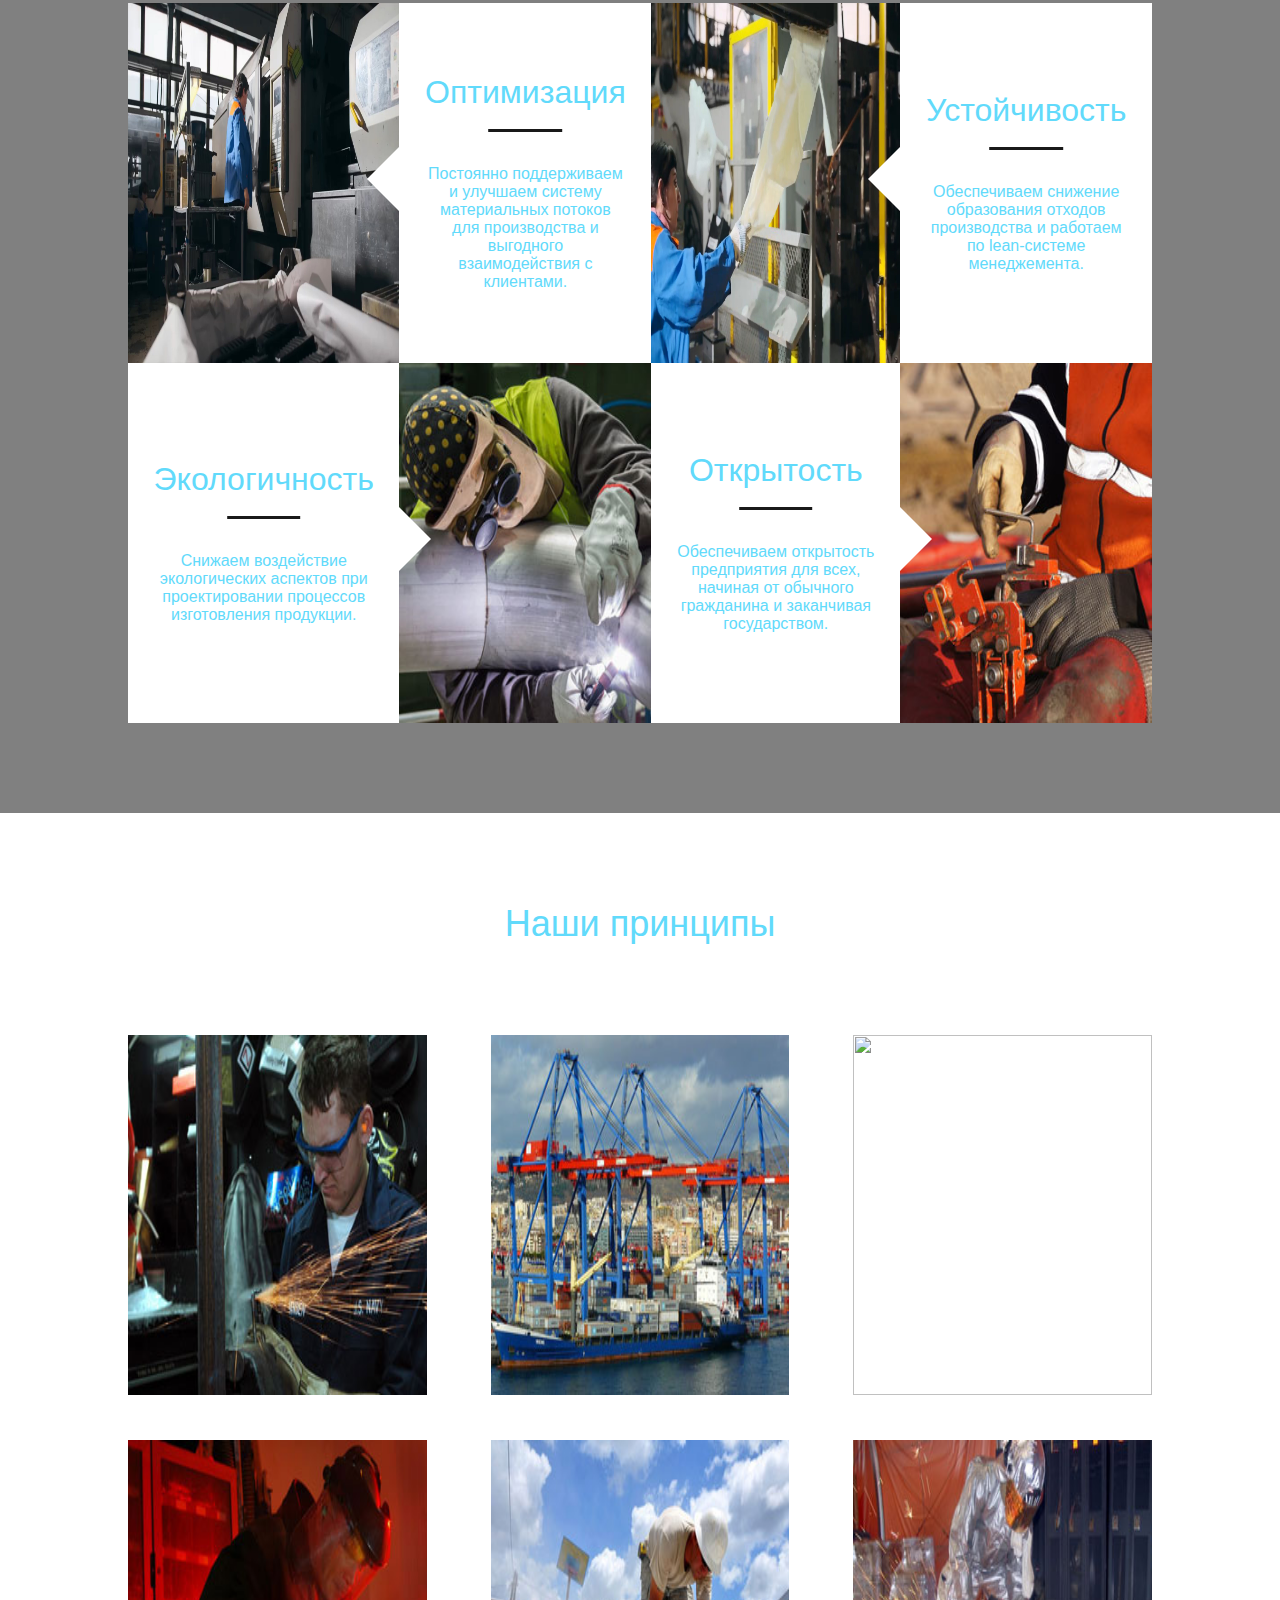
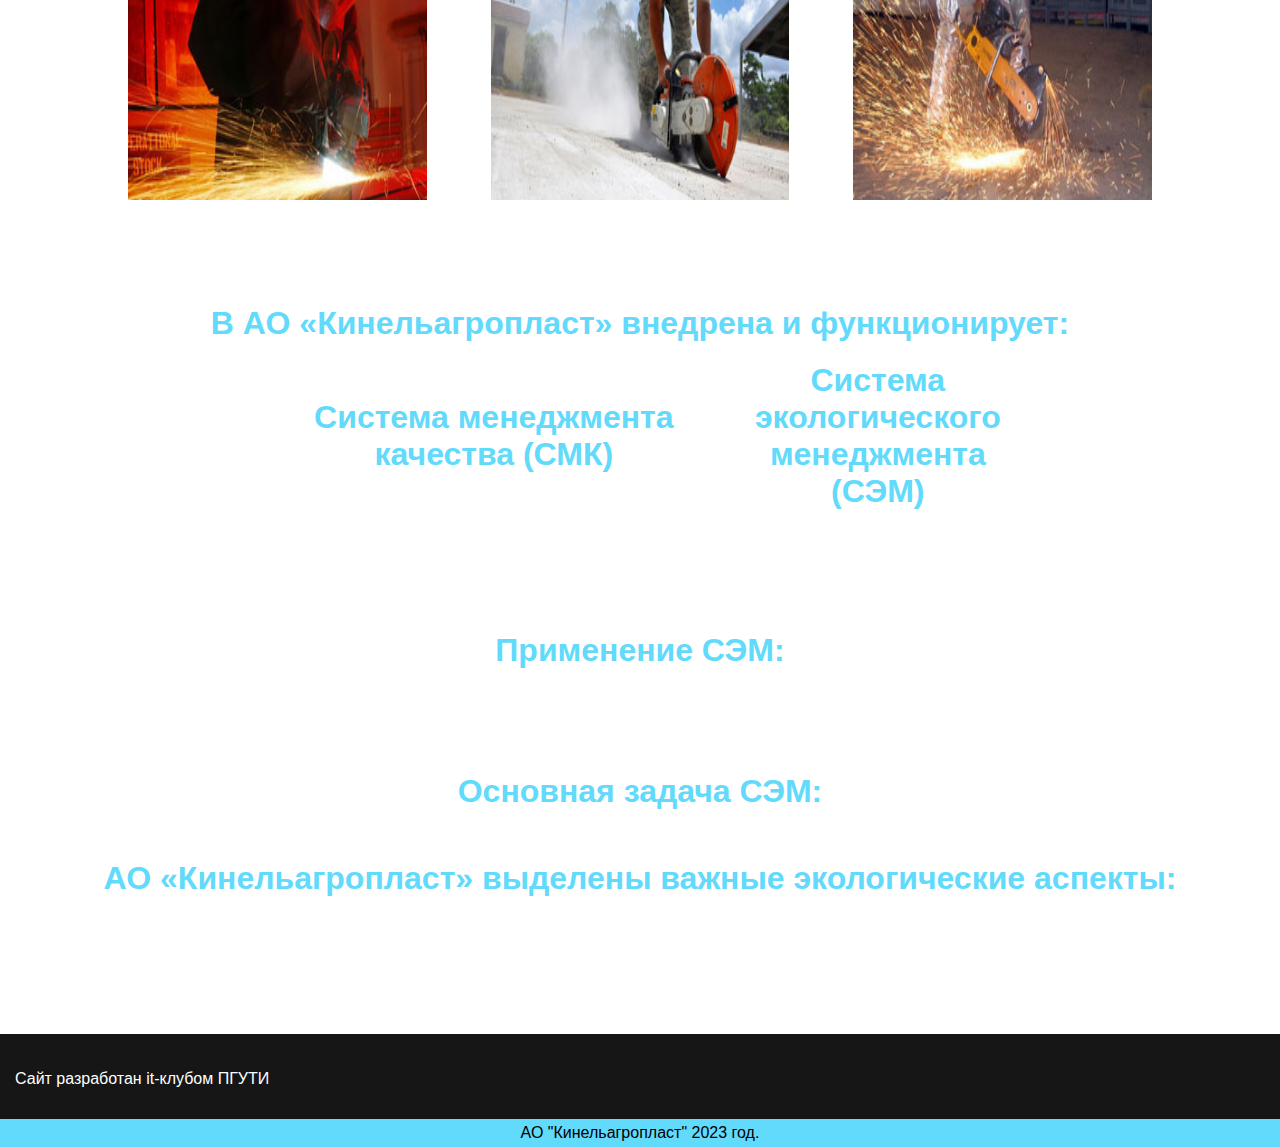
==== commit 88437032: "added fuctional and fixed bugs" ====
--- a/index.html
+++ b/index.html
@@ -147,59 +147,74 @@
 		<aside>
         <div class="services-bottom">
             <div class="advantagesWrapper">
-                <div class="advantagesTittle">
-                    <h1>Наши преимущества</h1>
+                <div class="advantagesTittle main-title">
+                    <h1>В АО «Кинельагропласт» внедрена и функционирует:</h1>
                 </div>
                 <div class="advantages">
-                    <div class="benefitGrop">
-                        <div class="advantage">
-                            <div class="textInfo">
-                                <div class="advantageTitle">
-                                    <h1>Качество</h1>
-                                </div>
-                            </div>
-                        </div>
-                        <div class="advantage">
-                            <div class="textInfo">
-                                <div class="advantageTitle">
-                                    <h1>Опыт</h1>
-                                </div>
-                            </div>
-                        </div>
-                    </div>
-                    <div class="benefitGrop">
-                        <div class="advantage">
-                            <div class="textInfo">
-                                <div class="advantageTitle">
-                                    <h1>Надёжность</h1>
-                                </div>
-                            </div>
-                        </div>
-                        <div class="advantage">
-                            <div class="textInfo">
-                                <div class="advantageTitle">
-                                    <h1>Гарантия</h1>
-                                </div>
-                            </div>
-                        </div>
-                    </div>
-                    <div class="benefitGrop">
-                        <div class="advantage">
-                            <div class="textInfo">
-                                <div class="advantageTitle">
-                                    <h1>Безопасность</h1>
-                                </div>
-                            </div>
-                        </div>
-                        <div class="advantage">
-                            <div class="textInfo">
-                                <div class="advantageTitle">
-                                    <h1>Экологичность</h1>
-                                </div>
-                            </div>
-                        </div>
-                    </div>    
+					<div class="advantage">
+						<div class="textInfo">
+							<div class="advantageTitle">
+								<h1>Система менеджмента качества (СМК)</h1>
+							</div>
+							<div class="advantageDescription">
+								<p>Cоответствующая требованиям международного стандарта
+									IATF 16949:2016 «Фундаментальные требования к системе менеджмента
+									качества для производства автомобильной промышленности и организаций,
+									производящих соответствующие сервисные части».
+								</p>
+							</div>
+						</div>
+					</div>
+					<div class="advantage">
+						<div class="textInfo">
+							<div class="advantageTitle">
+								<h1>Система экологического менеджмента (СЭМ)</h1>
+							</div>
+							<div class="advantageDescription">
+								<p>Cоответствующая требованиям международного стандарта ISO 14001:2015
+									«Системы экологического менеджмента.
+									Требования и руководство по применению».
+								</p>
+							</div>
+						</div>
+					</div>
                 </div>
+				<div class="advantagesTittle">
+					<h1>Применение СЭМ:</h1>
+				</div>
+				<div class="advantages">
+					<div class="advantage">
+						<div class="textInfo">
+							<div class="advantageDescription">
+								<p>Обеспечивает управление организационной, коммерческой и технической деятельностью
+									предприятия для достижения целей АО «Кинельагропласт» в области охраны
+									окружающей среды: последовательного из года в год уменьшения отрицательного воздействия
+									деятельности предприятия на окружающую среду.
+								</p>
+							</div>
+						</div>
+					</div>
+				</div>
+				<div class="advantagesTittle">
+					<h1>Основная задача СЭМ:</h1>
+				</div>
+				<div class="advantages">
+					<div class="advantage">
+						<div class="textInfo">
+							<div class="advantageDescription">
+								<p>Управление и снижение до минимума воздействия деятельности предприятия на окружающую среду.
+								</p>
+							</div>
+						</div>
+					</div>
+				</div>
+				<div class="advantagesTittle">
+					<h1>АО «Кинельагропласт» выделены важные экологические аспекты:</h1>
+				</div>
+				<div class="advantages advantageList">
+					<h1>1. Истощение невозобновляемых природных ресурсов - Потребление электроэнергии</h1>
+					<h1>2. Обращение с отходами 1 класса опасности (лампы ртутные, ртутно-кварцевые, люминесцентные, утратившие потребительские свойства)</h1>
+				</div>
             </div>
         </div>
     </aside>
--- a/css/style.css
+++ b/css/style.css
@@ -25,7 +25,10 @@
 		/*Slider*/
 
 .slider {
+	display: flex;
+	min-height: 700px;
 	flex-direction: column;
+	justify-content: center;
 }
 
 
@@ -110,7 +113,7 @@
 }
 
 
-.detail-link {
+.detail-link, .product-buy-btn {
 	display: flex;
 	flex-direction: row;
 	align-content: center;
@@ -128,12 +131,12 @@
 }
 
 @media (max-width: 750px) {
-	.detail-link {
+	.detail-link, .product-buy-btn {
 		min-width: 25vw;
 	}
 }
 
-.detail-link::before {
+.detail-link::before, .product-buy-btn::before {
 	content: "";
 	position: absolute;
 	z-index: -1;
@@ -148,16 +151,17 @@
 	background-color: #666666;
 }
 
-.detail-link:hover {
+.detail-link:hover, .product-buy-btn {
 	border: 0;
 	outline: 0;
 }
 
-.detail-link:hover::before, .detail-link:focus::before, .detail-link:active::before {
+.detail-link:hover::before, .detail-link:focus::before, .detail-link:active::before,
+.product-buy-btn:hover::before, .product-buy-btn:focus::before, .product-buy-btn:active::before {
 	transform: scale(1);
 }
 
-.detail-link:last-child {
+.detail-link:last-child, .product-buy-btn:last-child {
 	margin: 0;
 }
 
@@ -549,6 +553,70 @@
 	width: 100%;
 }
 
+.product-btns-container {
+	display: flex;
+	flex-direction: row;
+	align-content: center;
+	justify-content: center;
+}
+
+.product-buy-btn {
+	display: flex;
+	flex-direction: row;
+	align-content: center;
+	justify-content: center;
+	position: relative;
+	transform: translateZ(0);
+	min-width: 10vw;
+	min-height: 6vh;
+	padding: 0;
+	font-size: 2em;
+	font-weight: 400;
+	color: #ffffff;
+	text-decoration: none;
+	background-color: #61dafb;
+	box-shadow: 0 0 1px rgba(0, 0, 0, 0);
+	border: 0;
+}
+
+@media (max-width: 750px) {
+	.product-buy-btn {
+		min-width: 25vw;
+	}
+}
+
+.product-buy-btn::before {
+	content: "";
+	position: absolute;
+	z-index: -1;
+	top: 0;
+	left: 0;
+	right: 0;
+	bottom: 0;
+	transform: scale(0);
+	transition-property: transform;
+	transition-duration: 0.3s;
+	transition-timing-function: ease-out;
+	background-color: #666666;
+}
+
+.product-buy-btn {
+	border: 0;
+	outline: 0;
+}
+
+.product-buy-btn:hover::before, .product-buy-btn:focus::before, .product-buy-btn:active::before {
+	transform: scale(1);
+}
+
+.product-buy-btn:last-child {
+	margin: 0;
+}
+
+.product-buy-btn {
+
+}
+
 .products-text {
 	color: #61dafb;
 }
@@ -723,23 +791,17 @@
 }
 
 /*advantages*/
-.benefitGrop{
-	margin: 0 auto;
-	align-items: center;
-	text-align: center;
-}
 .advantages{
 	display: flex;
+	flex-direction: row;
 	align-items: center;
   	justify-content: center;
 	margin: 0 auto;
+	padding: 0 20vw 0 20vw;
 }
 .advantage{
 	display: flex;
-	gap: 5px;
-	padding: 15px;
-	margin-top: 5px;
-	margin-bottom: 5px;
+	min-width: 20vw;
 	/*background-color: #616161;*/
 	border-radius: 5px;
 	border-color: black;
@@ -747,20 +809,45 @@
 .advantage:hover{
 	/*background-color: rgb(110, 110, 110);*/
 }
-.advantagesTittle{
-	text-align: center;
-	color: #61dafb;
-}
+.advantagesTittle h1{
+	margin: 0;
+	text-align: center;
+	color: #61dafb;
+}
+
+.main-title {
+	margin-bottom: 20px;
+}
+
 .advantageText{
 	color: #ffffff;
 }
 
 .advantageTitle{
 	color: #61dafb;
+	text-align: center;
 }
 
 .advantageTitle h1 {
 	margin: 0;
+}
+
+.advantageList {
+	display: flex;
+	flex-direction: column;
+	justify-content: center;
+	align-items: flex-start;
+}
+
+.advantageList h1 {
+	color: #ffffff;
+	font-size: 18px;
+	text-align: left;
+}
+
+.advantageDescription {
+	color: #ffffff;
+	text-align: center;
 }
 
 
@@ -1344,6 +1431,8 @@
   .btn-up_hide {
 	display: none;
   }
+
+  h1, p, h2, h3 { cursor: default; }
   
   @media (hover: hover) and (pointer: fine) {
 	.btn-up:hover {
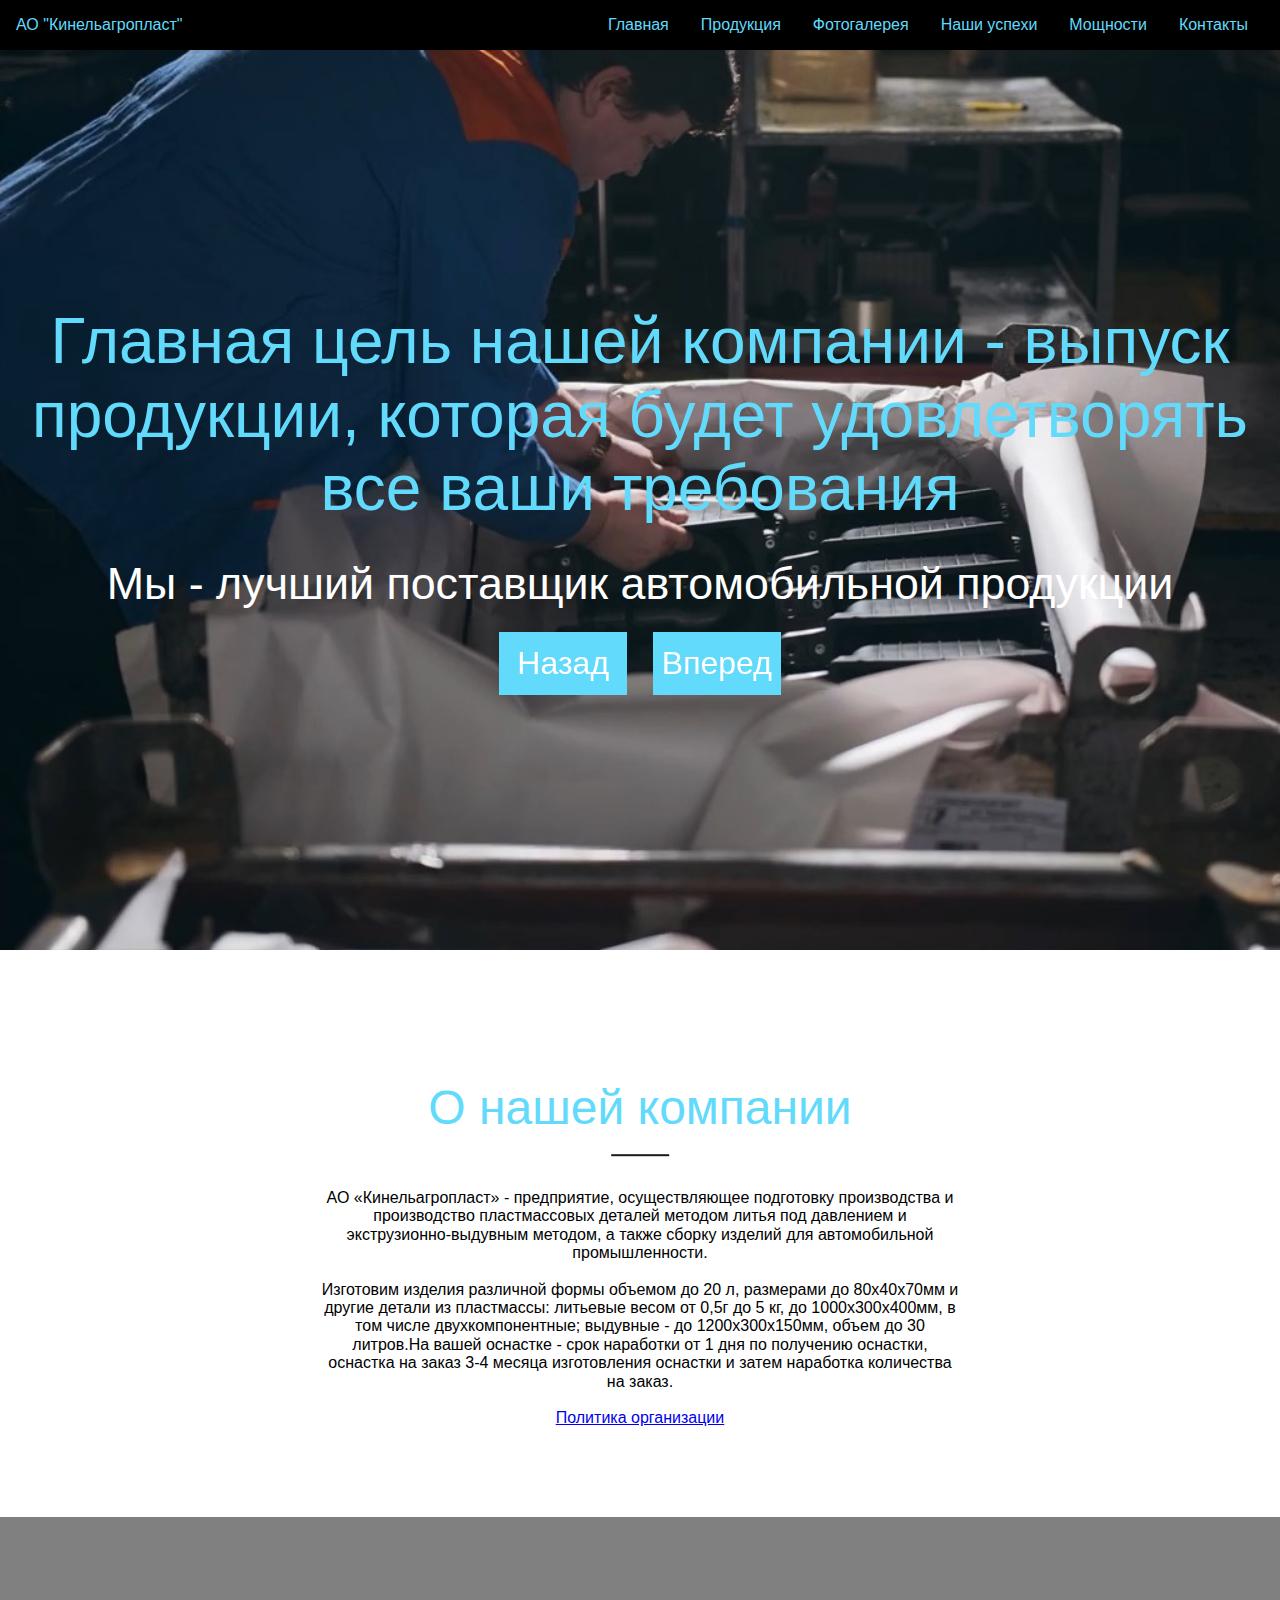
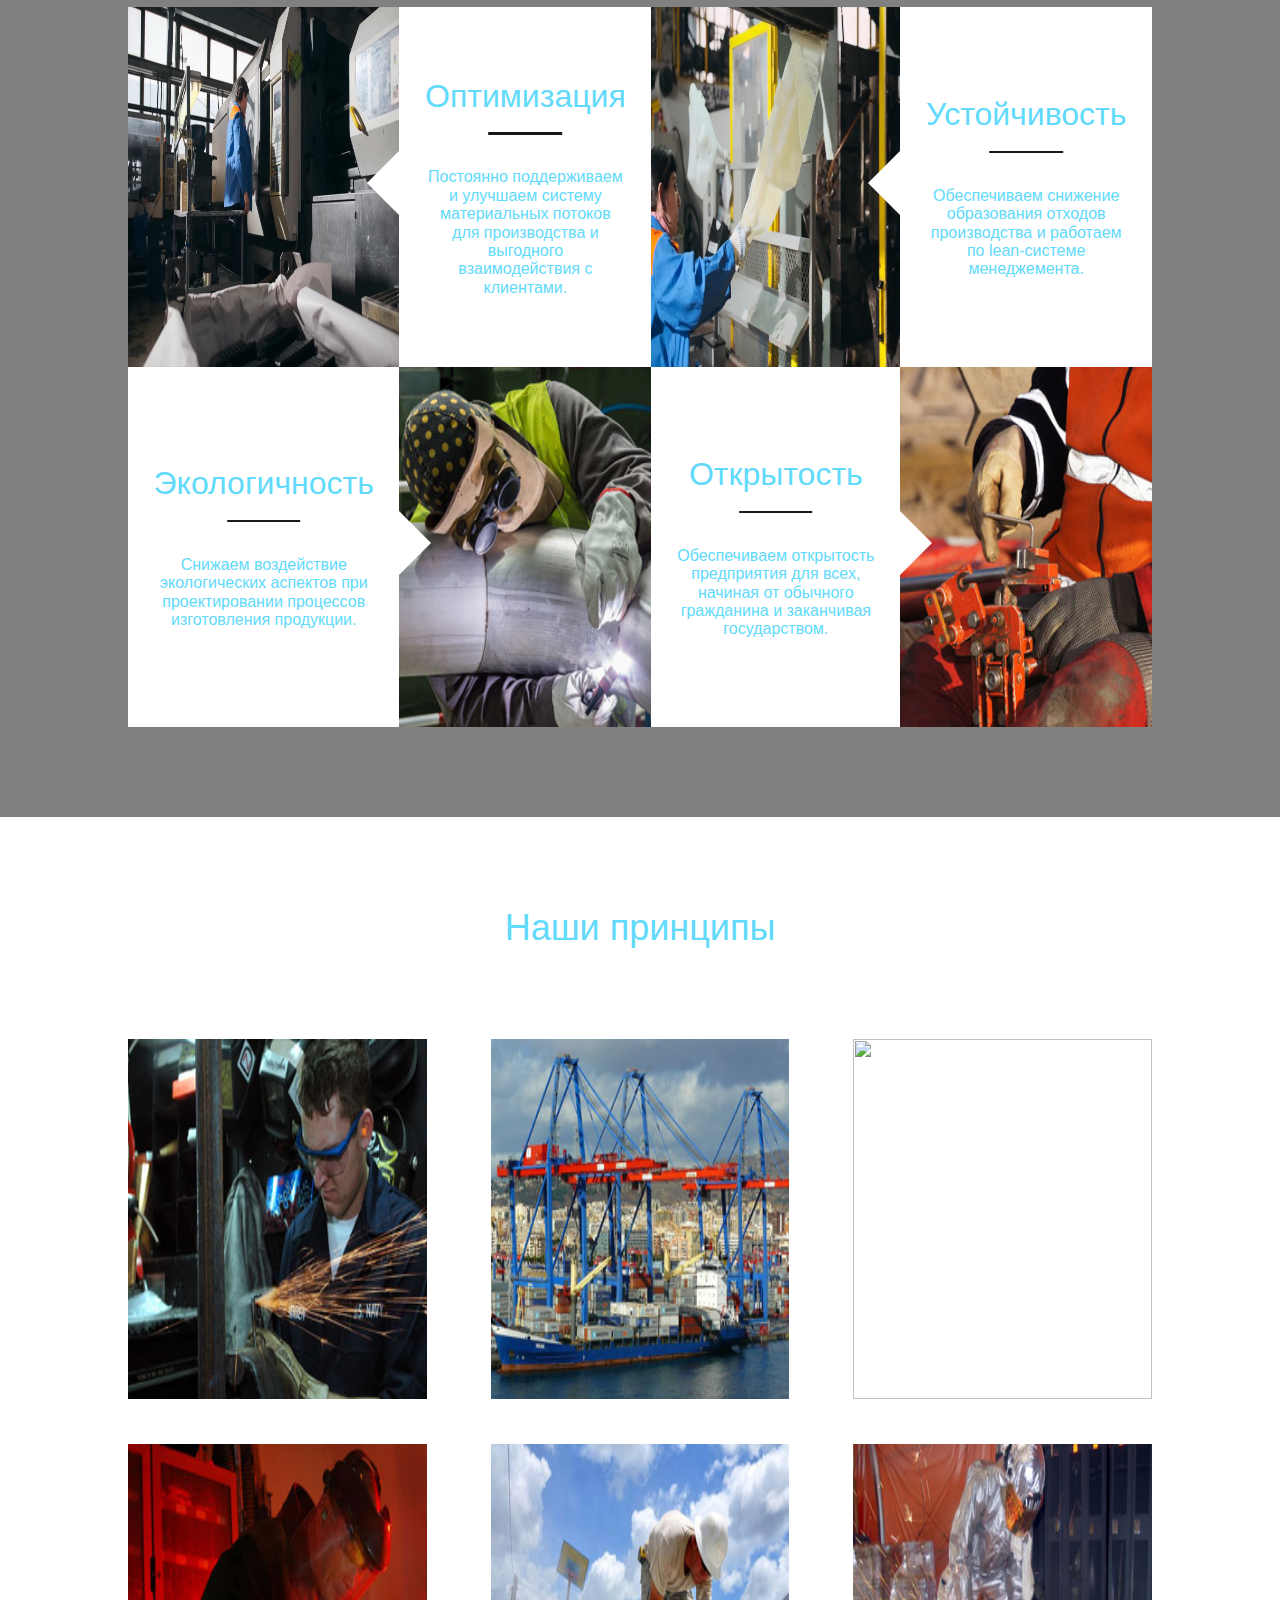
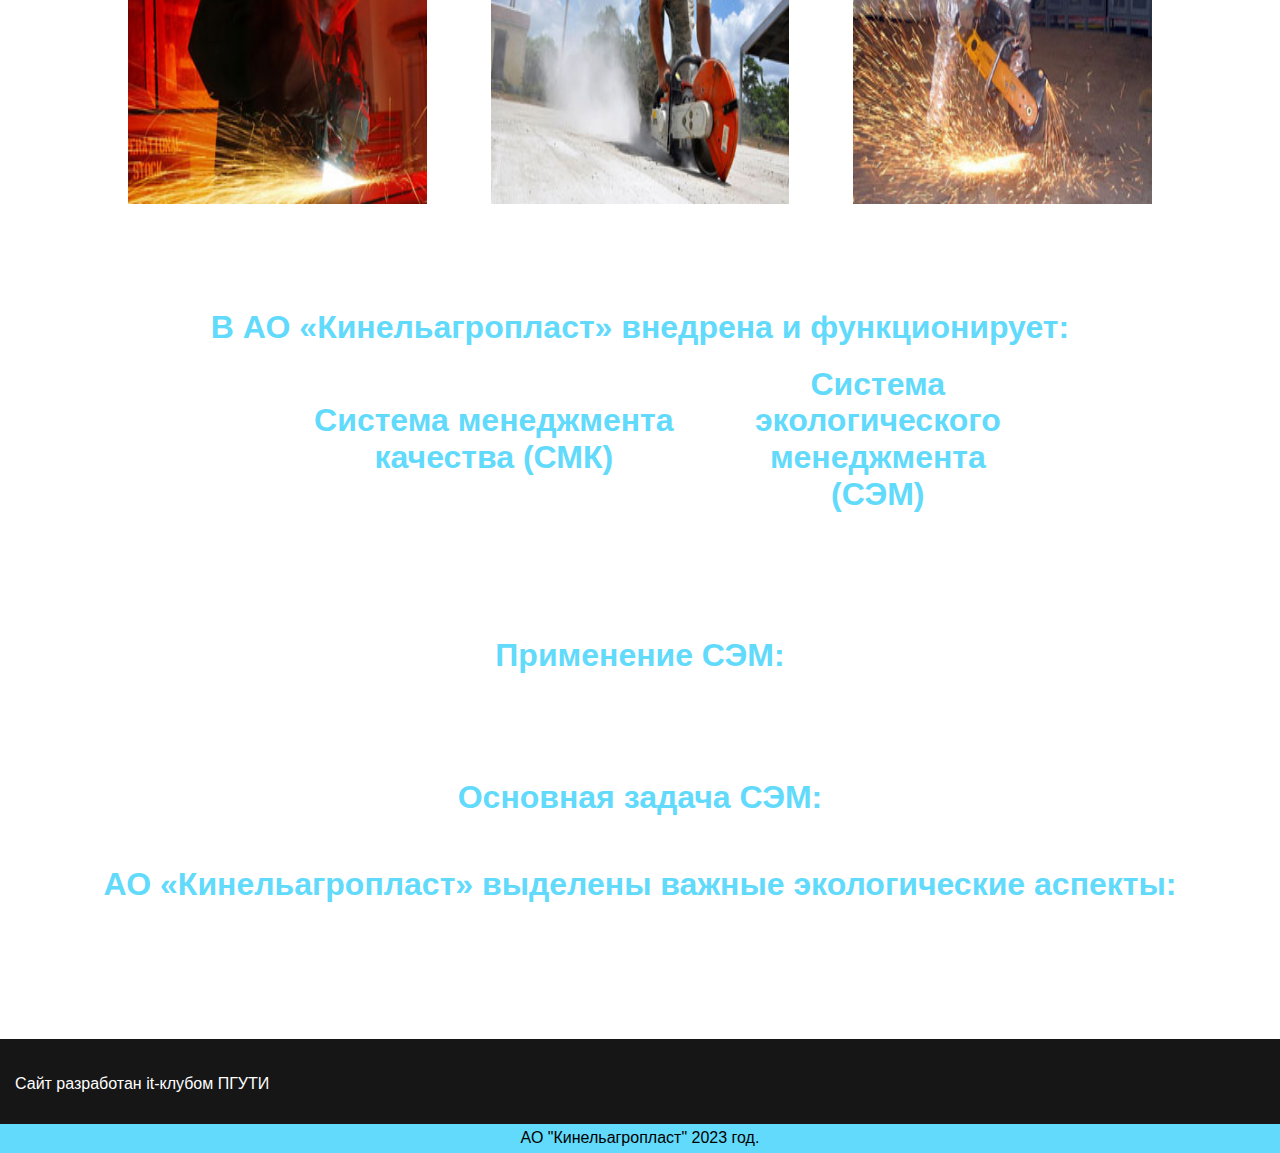
==== commit f13f95d1: "Update version" ====
--- a/index.html
+++ b/index.html
@@ -6,8 +6,8 @@
 	<meta name="keywords" content="АО Кинельагропласт, Кинель, Самарская область">
 	<meta name="keywords" content="Облицовка порога пола, Карман обивки двери, Кожух руля, Облицовка фар, Облицовка радиатора, Защита арки переднего колеса, Дефлектор радиатора, Дефлектор радиатора нижний, Фильтр воздушный в сборе, Дефлектор радиатора нижний">
 	<title>Главная</title>
-    <link rel="stylesheet" href="css/normalize.css">
-	<link rel="stylesheet" href="css/style.css">
+    <link rel="stylesheet" href="css/min-normalize.css">
+	<link rel="stylesheet" href="css/min-style.css">
 	
 </head>
 <body>
@@ -229,7 +229,7 @@
     <div class="underFooter">
         <p>АО "Кинельагропласт" 2023 год.</p>
     </div>
-	<script src="js/script.js"></script>
-	<script src="js/scroll.js"></script>
+	<script src="js/min-script.js"></script>
+	<script src="js/min-scroll.js"></script>
 </body>
 </html>
--- a/css/min-style.css
+++ b/css/min-style.css
@@ -0,0 +1 @@
+.container {display: flex;justify-content: center;align-items: center;}.main-header {min-height: 100vh;color: #ffffff;background-color: #000000;background-size: cover;background-image: url(../img/4.jpg);background-position: 0 10%;}.header-block {min-height: 45vh;}.slider {display: flex;min-height: 700px;flex-direction: column;justify-content: center;}.slider p {margin: 0 0 0.5em 0;font-size: 2.8em;font-weight: 400;}.slider a {font-size: 2em;font-weight: 400;color: #ffffff;}@media (max-width: 750px) {.slider p {font-size: 1.5em;}.slider a {font-size: 1.5em;}}.slider-caption {position: relative;transition-property: opacity;transition-duration: 0.6s;transition-timing-function: ease-in-out;opacity: 1;margin: 0 0 0.5em 0;font-family: "Righteous", cursive;font-size: 4em;font-weight: 300;text-align: center;color: #61dafb;}@media (max-width: 750px) {.slider-caption {font-size: 2em;font-weight: 300;}}.slider-description {position: relative;transition-property: opacity;transition-duration: 0.6s;transition-timing-function: ease-in-out;text-align: center;opacity: 1;}.slider-caption-off, .slider-description-off {opacity: 0;position: absolute;white-space: nowrap;width: 1px;height: 1px;overflow: hidden;border: 0;padding: 0;clip: rect(0 0 0 0);clip-path: inset(50%);margin: -1px;}.slide {flex-direction: column;flex-wrap: wrap;min-height: 40vh;padding: 0 2vw 0 2vw;}.details-btns {flex-wrap: wrap;min-width: 20vw;}.detail-link, .product-buy-btn {display: flex;flex-direction: row;align-content: center;justify-content: center;position: relative;transform: translateZ(0);min-width: 10vw;min-height: 7vh;margin-right: 2vw;padding: 0;text-decoration: none;background-color: #61dafb;box-shadow: 0 0 1px rgba(0, 0, 0, 0);border: 0;}@media (max-width: 750px) {.detail-link, .product-buy-btn {min-width: 25vw;}}.detail-link::before, .product-buy-btn::before {content: "";position: absolute;z-index: -1;top: 0;left: 0;right: 0;bottom: 0;transform: scale(0);transition-property: transform;transition-duration: 0.3s;transition-timing-function: ease-out;background-color: #666666;}.detail-link:hover, .product-buy-btn {border: 0;outline: 0;}.detail-link:hover::before, .detail-link:focus::before, .detail-link:active::before, .product-buy-btn:hover::before, .product-buy-btn:focus::before, .product-buy-btn:active::before {transform: scale(1);}.detail-link:last-child, .product-buy-btn:last-child {margin: 0;}.detail-link-text {display: flex;align-items: center;cursor: pointer;}.about-us {min-height: 60vh;padding: 10vh 5vw;background-color: #ffffff;}.about-us-block {width: 50vw;}@media (max-width: 700px) {.about-us-block {width: auto;}}.about-us-caption {position: relative;margin-bottom: 4vh;padding-bottom: 2vh;font-size: 3em;font-weight: 500;text-align: center;color: #61dafb;}.about-us-caption::before {content: "";position: absolute;top: 100%;left: 50%;transform: translate(-50%, 50%);opacity: 0.9;width: 1.2em;height: 0.05em;background-color: #000000;}@media (max-width: 700px) {.about-us-caption::before {top: 100%;}}.about-us-description {margin-bottom: 2vh;text-align: center;}.block-information {padding: 10vh 5vw;background-color: gray;}.information-items {display: grid;grid-template-columns: repeat(4, 1fr);grid-auto-rows: minmax(40vh, auto);width: 80vw;min-height: 50vh;margin: 0;padding: 0;list-style: none;background-color: white;}@media (max-width: 930px) {.information-items {grid-template-columns: none;}}.information-item {display: flex;flex-direction: column;align-items: center;justify-content: center;background-color: #ffffff;}.information-item * {margin: 0 0 4vh 0;}.information-item *:last-child {margin-bottom: 0;}.information-item-caption, .information-item-paragraph {color: #61dafb;text-align: center;}.information-item-caption {position: relative;padding-bottom: 2vh;}.information-item-caption::before {content: "";position: absolute;top: 100%;left: 50%;opacity: 0.9;width: 1.5em;height: 0.08em;transform: translateX(-50%);padding-left: 2vw;background-color: #000000;}.information-item-img {position: relative;}.information-item-img img {width: 100%;height: 100%;}.information-item-img:nth-child(odd)::before {content: "";position: absolute;top: 40%;right: 0;border-top: 2em solid transparent;border-right: 2em solid #ffffff;border-bottom: 2em solid transparent;border-left: 0;}.information-item-img:nth-child(even)::before {content: "";position: absolute;top: 40%;left: 0;border-top: 2em solid transparent;border-right: 0;border-bottom: 2em solid transparent;border-left: 2em solid #ffffff;}@media (max-width: 940px) {.information-item-img:nth-child(odd)::before {bottom: 0;right: 40%;transform: translateX(-50%);border-right: 2em solid transparent;border-bottom: 2em solid #ffffff;border-left: 2em solid transparent;}.information-item-img:nth-child(even)::before {top: 0;left: 40%;transform: translateX(50%);border-right: 2em solid transparent;border-top: 2em solid #ffffff;border-left: 2em solid transparent;}}@media (max-width: 700px) {.information-item-img:nth-child(odd)::before {transform: translateX(0);}.information-item-img:nth-child(even)::before {transform: translateX(0);}}.information-item-img img {width: 100%;height: 100%;}.information-item-description {padding: 2vh 2vw;}.information-item-caption {font-size: 2em;font-weight: 100;}.product-gallery {padding: 10vh 10vw;}.product-gallery * {margin: 0;}.product-gallery-caption {margin-bottom: 10vh;text-align: center;}.product-gallery-caption a {font-size: 1.5em;font-weight: 300;text-decoration: none;color: #61dafb;}.product-gallery-items {display: grid;grid-template-columns: repeat(3, 1fr);grid-auto-rows: minmax(40vh, auto);grid-column-gap: 5vw;grid-row-gap: 5vh;position: relative;width: 80vw;min-height: 50vh;margin: 0;padding: 0;list-style: none;}@media (max-width: 930px) {.product-gallery-items {grid-template-columns: none;}}.gallery-item {position: relative;overflow: hidden;}.gallery-item img {width: 100%;height: 100%;transition-duration: 1s;}.gallery-item-information {position: absolute;top: 50%;left: 50%;z-index: 2;transition-delay: 0.2s;transition-duration: 0.3s;transform: translate(-50%, -50%);opacity: 0;padding: 0 2vw 0 2vw;text-align: center;}.gallery-item::before {content: "";position: absolute;top: 0;right: 0;bottom: 0;left: 0;z-index: 1;transition-duration: 0.2s;background-color: rgba(0,0,0,0);}.gallery-item:hover img {transform: scale(1.2);}.gallery-item:hover::before {background-color: rgba(0,0,0,0.8);}.gallery-information-caption {font-size: 2em;margin-bottom: 2vh;}.gallery-information-description {margin-bottom: 2vh;color: #ffffff;}.gallery-information-link {text-decoration: none;color: #61dafb;}@media (max-width: 700px) {.gallery-item-information .gallery-information-caption {font-size: 1em;}.gallery-item-information .gallery-information-description {font-size: 0.8em;}}.gallery-item:hover .gallery-item-information {opacity: 1;}.products {display: flex;flex-direction: column;align-items: center;padding: 10vh 5vw;}.products-caption {font-size: 2em;}.products-types-items {margin: 0;padding: 0;list-style: none;}.products-type-item {margin-bottom: 10vh;}.products-caption, .type-item-caption {text-align: center;}.products-caption {margin-bottom: 10vh;}.products-items {display: grid;grid-template-columns: repeat(3, 25vw);grid-column-gap: 2vw;grid-row-gap: 2vw;justify-content: center;margin: 0;padding: 0;list-style: none;}@media (max-width: 700px) {.products-items {grid-template-columns: none;}}.products-item {display: flex;flex-direction: column;justify-content: space-between;text-align: center;}.products-item:last-child {margin-right: 0;}.item-wrap-img {display: flex;align-items: center;min-height: 80vh;}.product-item-img {width: 100%;}.product-btns-container {display: flex;flex-direction: row;align-content: center;justify-content: center;}.product-buy-btn {display: flex;flex-direction: row;align-content: center;justify-content: center;position: relative;transform: translateZ(0);min-width: 10vw;min-height: 6vh;padding: 0;font-size: 2em;font-weight: 400;color: #ffffff;text-decoration: none;background-color: #61dafb;box-shadow: 0 0 1px rgba(0, 0, 0, 0);border: 0;}@media (max-width: 750px) {.product-buy-btn {min-width: 25vw;}}.product-buy-btn::before {content: "";position: absolute;z-index: -1;top: 0;left: 0;right: 0;bottom: 0;transform: scale(0);transition-property: transform;transition-duration: 0.3s;transition-timing-function: ease-out;background-color: #666666;}.product-buy-btn {border: 0;outline: 0;}.product-buy-btn:hover::before, .product-buy-btn:focus::before, .product-buy-btn:active::before {transform: scale(1);}.product-buy-btn:last-child {margin: 0;}.product-buy-btn {}.products-text {margin-bottom: 10px;color: #61dafb;}.gallery-block {display: flex;flex-direction: column;align-items: center;padding-top: 10vh;padding-bottom: 10vh;text-align: center;}.gallery-block-caption {margin-bottom: 5vh;}.gallery-block-items {display: grid;grid-template-columns: repeat(auto-fill, minmax(20vw, 1fr));grid-column-gap: 5vw;grid-row-gap: 5vh;width: 80vw;margin: 0;padding: 0;list-style: none;}.gallery-block-img {cursor: pointer;width: 100%;margin-bottom: 5vh;}@media (max-width: 700px) {.gallery-block-items {grid-template-columns: none;}}.top-nav {display: flex;flex-direction: row;align-items: center;justify-content: space-between;background-color: #000;color: #61dafb;height: 50px;padding: 1em;}.logo-nav a{text-decoration:none;color: #61dafb;}.logo-nav a:hover{color: #ffffff;}.menu {display: flex;flex-direction: row;list-style-type: none;margin: 0;padding: 0;}.menu > li {margin: 0 1rem;overflow: hidden;}.menu a{text-decoration:none;color: #61dafb;}.menu a:hover{color: #ffffff;}.menu-button-container {display: none;height: 100%;width: 30px;cursor: pointer;flex-direction: column;justify-content: center;align-items: center;}#menu-toggle {display: none;}.menu-button, .menu-button::before, .menu-button::after {display: block;background-color: #61dafb;position: absolute;height: 4px;width: 30px;transition: transform 400ms cubic-bezier(0.23, 1, 0.32, 1);border-radius: 2px;}.menu-button::before {content: '';margin-top: -8px;}.menu-button::after {content: '';margin-top: 8px;}#menu-toggle:checked + .menu-button-container .menu-button::before {margin-top: 0px;transform: rotate(405deg);}#menu-toggle:checked + .menu-button-container .menu-button {background: rgba(255, 255, 255, 0);}#menu-toggle:checked + .menu-button-container .menu-button::after {margin-top: 0px;transform: rotate(-405deg);}@media (max-width: 850px) {.menu-button-container {display: flex;}.menu {position: absolute;z-index: 100;top: 0;margin-top: 50px;left: 0;flex-direction: column;width: 100%;justify-content: center;align-items: center;}#menu-toggle ~ .menu li {height: 0;margin: 0;padding: 0;border: 0;transition: height 400ms cubic-bezier(0.23, 1, 0.32, 1);}#menu-toggle:checked ~ .menu li {border: 1px solid #333;height: 2.5em;padding: 0.5em;transition: height 400ms cubic-bezier(0.23, 1, 0.32, 1);}.menu > li {display: flex;justify-content: center;margin: 0;padding: 0.5em 0;width: 100%;color: white;background-color: #222;}.menu > li:not(:last-child) {border-bottom: 1px solid #444;}}.advantages{display: flex;flex-direction: row;align-items: center;justify-content: center;margin: 0 auto;padding: 0 20vw 0 20vw;}.advantage{display: flex;min-width: 20vw;border-radius: 5px;border-color: black;}.advantage:hover{}.advantagesTittle h1{margin: 0;text-align: center;color: #61dafb;}.main-title {margin-bottom: 20px;}.advantageText{color: #ffffff;}.advantageTitle{color: #61dafb;text-align: center;}.advantageTitle h1 {margin: 0;}.advantageList {display: flex;flex-direction: column;justify-content: center;align-items: flex-start;}.advantageList h1 {color: #ffffff;font-size: 18px;text-align: left;}.advantageDescription {color: #ffffff;text-align: center;}.footer{width: 100%;padding: 15px;background-color: #161616;display: flex;}.links-title h3{color: #61dafb;}.link{padding-top: 5px;}.link a, .link p{text-decoration: none;color: #ffffff;}.link a:hover{color: #61dafb;}.media{padding: 5px;display: flex;}.media > div{margin: 5px;}.underFooter{padding: 5px;width: 100%;background-color: #61dafb;text-align: center;}.underFooter p{margin: 0 auto;}.btn:hover{color: #ffffff;filter: drop-shadow(0 0 20px #ffffff);}.services-bottom{background:url(../img/banner.jpg) no-repeat fixed;background-size:cover;-webkit-background-size:cover;-moz-background-size:cover;-o-background-size:cover;-ms-background-size:cover;min-height: 410px;padding: 15px 0 5px 0;}.contactsPage{background-color: #2b2b2b;padding: 15px;}.formWrapper{width: 100%;}.contactsTitle{padding: 15px;padding-top: 0px;text-align: center;color: #61dafb;}.formTitle{padding: 5px;color: #61dafb;}.formTitle h3{margin: 0;padding: 0;}.formWrapper{padding: 15px;background-color: #4f4f4f;border-radius: 15px;}.inputField{padding: 2px;width: 100%;}.formInput{width: 35%;padding: 5px;background-color: white;border-radius: 15px;outline: 0;outline-offset: 0;}.textPlace{margin-top: 1%;color: #61dafb;}.textPlace textarea{width: 100%;height:250px;background-color: white;border-radius: 15px;outline:none;padding: 5px;box-sizing: border-box;resize: none;}.submitWrapper{display: flex;justify-content: flex-end;padding: 5px;}.submitWrapper input{color: white;background-color: #161616;border: none;outline: none;font-size: 16px;font-weight: 600;text-align: center;border-radius: 5px;padding: 5px;}.submitWrapper input:hover{transition: 0.3s;background-color: #61dafb;color: white;border-radius: 15px;filter: drop-shadow(0 0 5px #61dafb);}.map{height: 100%;}.map iframe{width: 100%;height: 100%;border-radius: 15px;}.contactsPageContainer{display: grid;grid-template-columns: 5fr 5fr;gap: 10px;}.contactInfo{margin-top: 1%;}.contactInfoTitle{color: #61dafb;text-align: center;}.management{padding: 5px;color: white;}.adressElement{padding: 5px;}.adress p{margin: 0;color: white;}.adress a{text-decoration: none;color: white;}.adress a:hover{color: #61dafb;}.phone{padding: 0;}.phone a{text-decoration:none;color: white;}.phone a:hover{color: #61dafb;}.politics{margin: 0 auto;text-align: center;}.smartDirectoryWrapper{display: none;}.smartDirectoryWrapper p{color: white;}.smartDirectory{margin-top: 2%;background-color: #616161;border-radius: 5px;display: flex;gap: 10px;padding: 5px;}select{background-color: white;border-radius: 5px;}option{border-radius: 5px;background-color: white;}option:hover{background-color: #61dafb;}.smartLine a{text-decoration:none;color: white;}.smartLine p{color: white;}#p {color: white;}.smartLine a:hover{color: #61dafb;}.achivementsWrapper{background-color: #2b2b2b;padding: 10px;}.achivementsTitle h1{background-color: #2b2b2b;padding: 10px;text-align: center;color: #61dafb;margin: 0 auto;}.achivementsСontainer {display: grid;grid-gap: 5px;grid-template-columns: repeat(auto-fit, minmax(355px, 1fr));grid-template-rows: repeat(2, 500px);}.achivementsСontainer > .achivement > img {width: 100%;height: 100%;object-fit: cover;}.achivement:hover{transition: 1s;transform: scale(1.1);}.powerArticle{background-color: #2b2b2b;height: 100vh;}.powerContainer{width: 1200px;margin: 0 auto;padding: 10px;background-color: #4f4f4f;height: 100%;}.powerTitle{text-align: center;}.powerLink{padding: 10px;font-size: larger;}.powerLink a{text-decoration: none;color: #61dafb;}.powerLink a:hover{color: white;}@media (max-width: 850px) {.powerContainer{width: 100%;}.achivementsСontainer {display: block;}.email{width: 50%;grid-template-columns: 2fr 30fr 2fr;}.footer{display: block;}.advantages{display: block;}.contactsPageContainer{display: block;}.contactsPage{padding-top: 0px;}.contactsTitle{padding-top: 5px;}.submitWrapper{text-align: center;padding-bottom: 5px;}.formInput{width: 90%;}.map{margin-top: 3%;height: 350px;}.formWrapper{width: 100%;padding: 5px;}.formTitle{text-align: center;}.textPlace{text-align: center;}.management{display: none;}.smartDirectoryWrapper{display: block;}}* {box-sizing: border-box;font-family: 'Open Sans', sans-serif !important;}.popup-img {position: fixed;top: 25%;right: 25%;left: 25%;z-index: 9999;display: flex;flex-direction: column;width: 40vw;height: 40vh;margin: 0 auto;}.popup-img-close::before {content: "";position: fixed;z-index: 9999;right: 25%;transform: rotate(-45deg);width: 1vw;height: 5vh;cursor: pointer;background-color: #ffffff;}.popup-img-close::after {content: "";position: fixed;z-index: 9999;right: 25%;transform: rotate(45deg);width: 1vw;height: 5vh;cursor: pointer;background-color: #ffffff;}@media (min-width: 701px) {.popup-img-close::before, .popup-img-close::after {width: 1vw;height: 6vh;}}@media (max-width: 700px) {.popup-img {width: 80vw;height: 80vh;transform: translate(-18%, -15%);}.popup-img-close::before, .popup-img-close::after {right: 0;width: 1vw;height: 4vh;}}.popup-slider-img {width: 100%;height: 100%;}.prev::before, .next::before, .prev::after, .next::after {cursor: pointer;}.next::before {content: "";display: block;position: fixed;z-index: 9999;top: 50%;right: 20%;transform: rotate(-40deg);width: 0.5vw;height: 6vh;background: #ffffff;}.next::after {content: "";display: block;position: fixed;z-index: 9999;top: 54%;right: 20%;transform: rotate(40deg);width: 0.5vw;height: 6vh;background: #ffffff;}.prev::before {content: "";display: block;position: fixed;z-index: 9999;top: 50%;left: 20%;transform: rotate(40deg);width: 0.5vw;height: 6vh;background: #ffffff;}.prev::after {content: "";display: block;position: fixed;z-index: 9999;top: 54%;left: 20%;transform: rotate(-40deg);width: 0.5vw;height: 6vh;background: #ffffff;}@media (max-width: 700px) {.next::before {content: "";display: block;position: fixed;z-index: 9999;top: 26%;right: -5%;transform: rotate(-40deg);width: 0.5vw;height: 5vh;background: #ffffff;}.next::after {content: "";display: block;position: fixed;z-index: 9999;top: 31%;right: -5%;transform: rotate(40deg);width: 0.5vw;height: 5vh;background: #ffffff;}.prev::before {content: "";display: block;position: fixed;z-index: 9999;top: 26%;left: -5%;transform: rotate(40deg);width: 0.5vw;height: 5vh;background: #ffffff;}.prev::after {content: "";display: block;position: fixed;z-index: 9999;top: 31%;left: -5%;transform: rotate(-40deg);width: 0.5vw;height: 5vh;background: #ffffff;}}.overlay::before {content: "";position: fixed;top: 0;right: 0;left: 0;bottom: 0;z-index: 9998;background-color: #3f3e3f;opacity: 0.5;}html, body {margin: 0;padding: 0;font-family: 'Open Sans', sans-serif !important;}h1,h2,h3,h4,h5,h6 {font-family: 'Open Sans', sans-serif !important;color: #61dafb;}.hidden {position: absolute;width: 0;height: 0;margin: 0;padding: 0;outline: none;overflow: hidden;opacity: 0;}.btn-up {z-index: 1;position: fixed;background-color: #61dafb;right: 20px;bottom: 0;border-top-left-radius: 8px;border-top-right-radius: 8px;cursor: pointer;display: flex;align-items: center;justify-content: center;width: 60px;height: 50px;}.btn-up::before {content: "";width: 40px;height: 40px;background: transparent no-repeat center center;background-size: 100% 100%;background-image: url("data:image/svg+xml,%3Csvg xmlns='http://www.w3.org/2000/svg' width='16' height='16' fill='%23fff' viewBox='0 0 16 16'%3E%3Cpath fill-rule='evenodd' d='M7.646 4.646a.5.5 0 0 1 .708 0l6 6a.5.5 0 0 1-.708.708L8 5.707l-5.646 5.647a.5.5 0 0 1-.708-.708l6-6z'/%3E%3C/svg%3E");}.btn-up_hide {display: none;}h1, p, h2, h3 {cursor: default;}@media (hover: hover) and (pointer: fine) {.btn-up:hover {background-color: #61dafb;}}